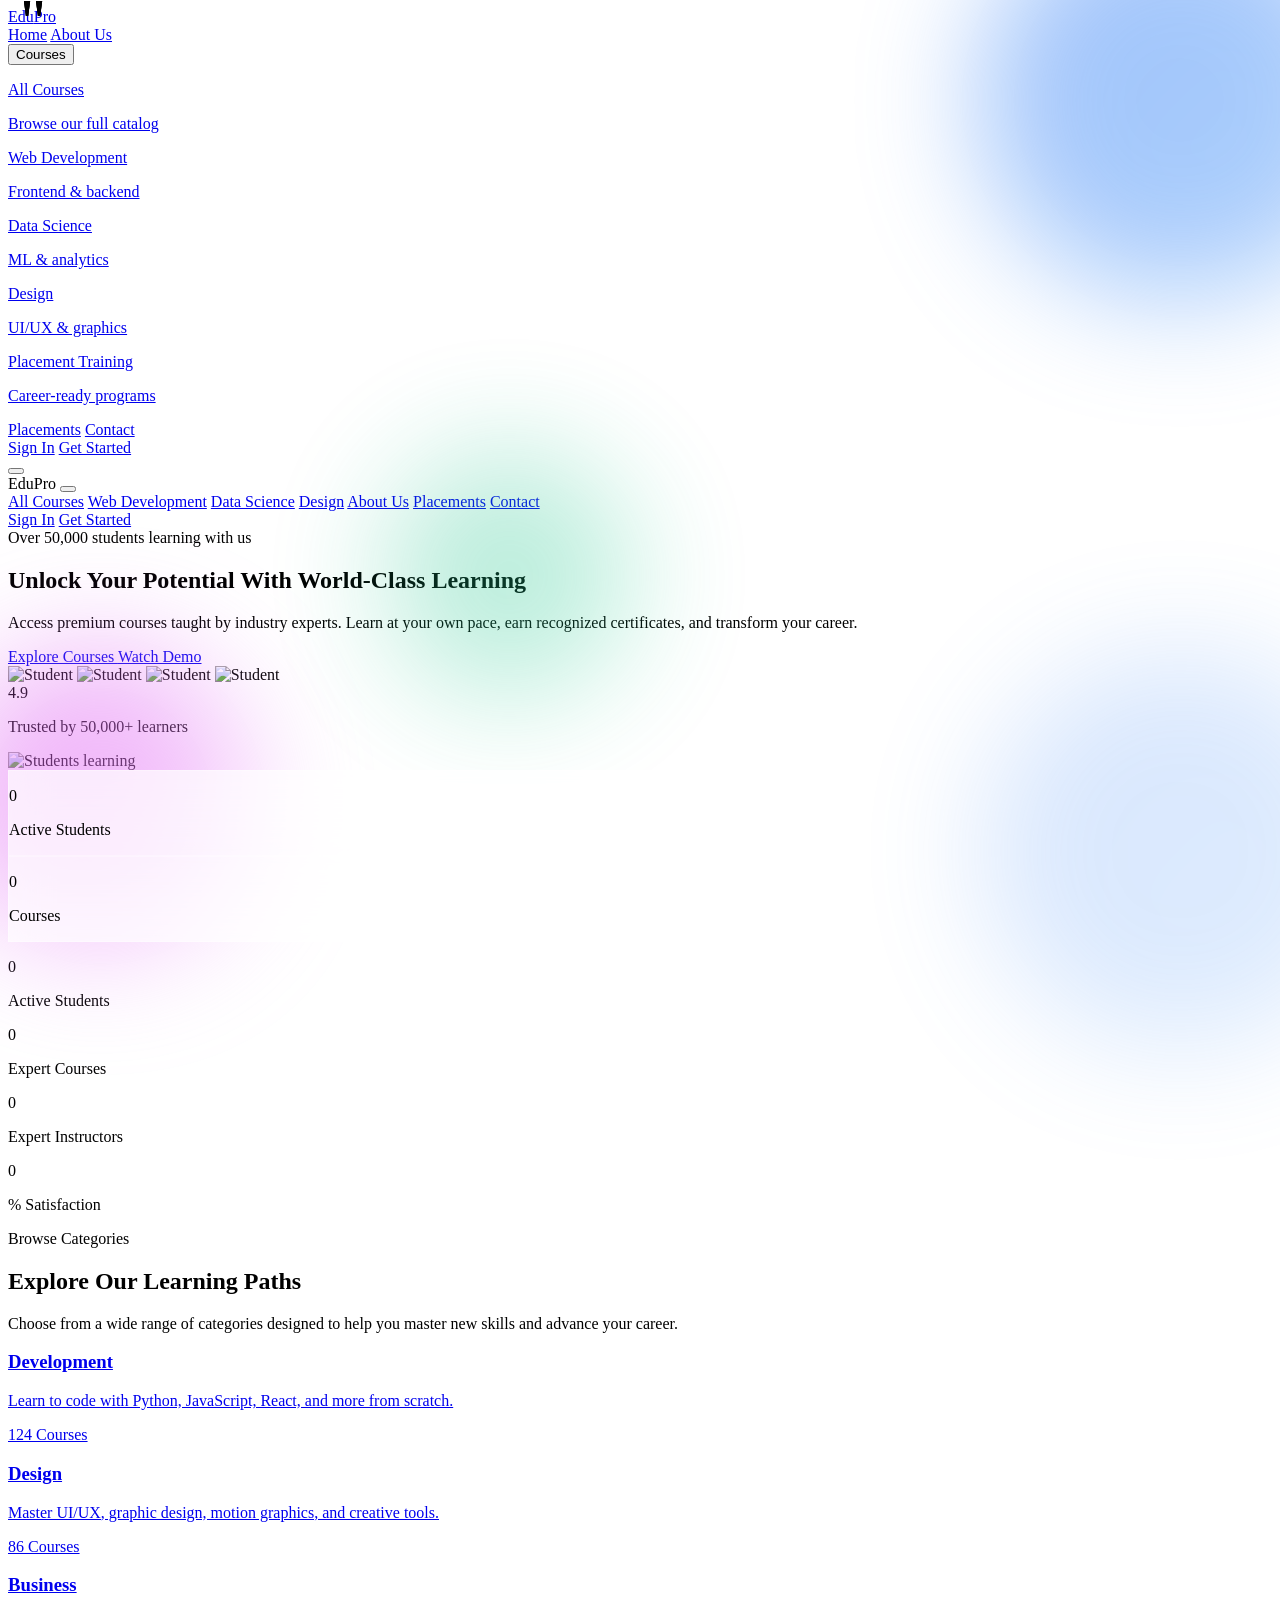
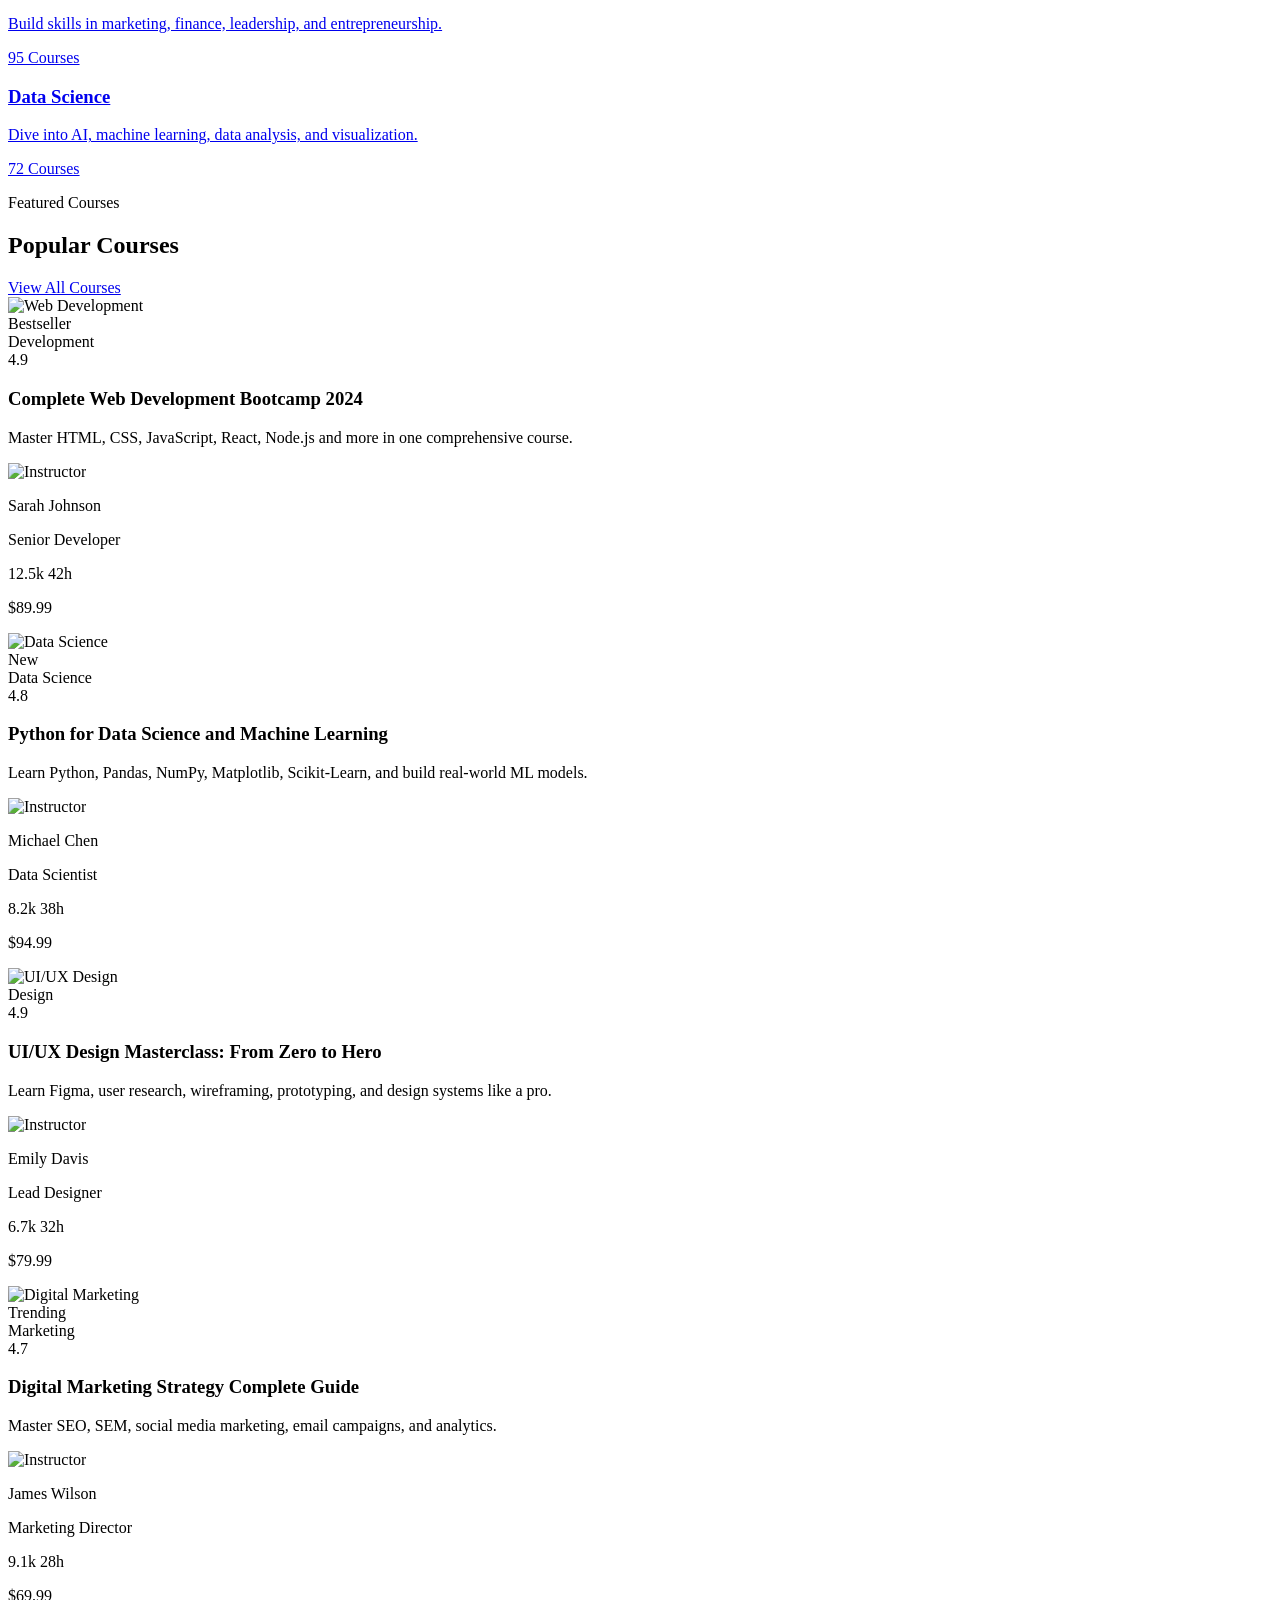
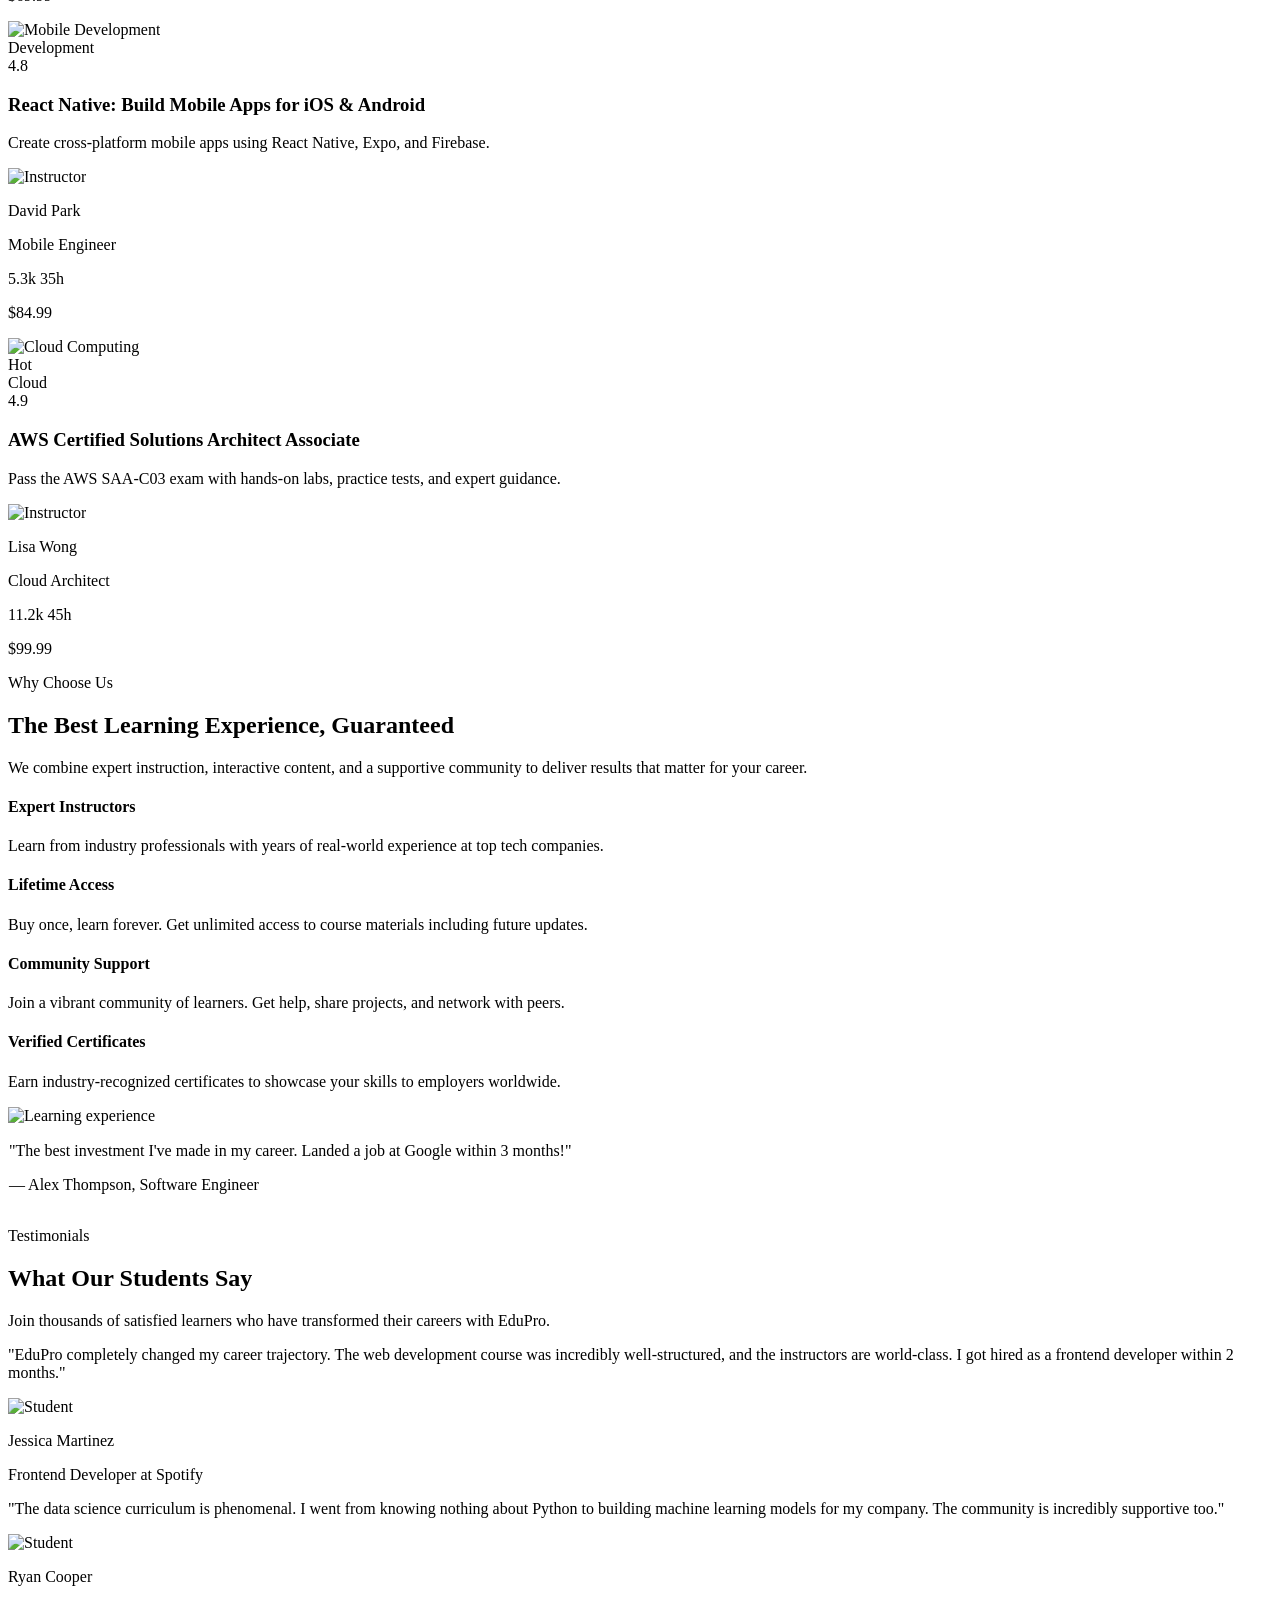
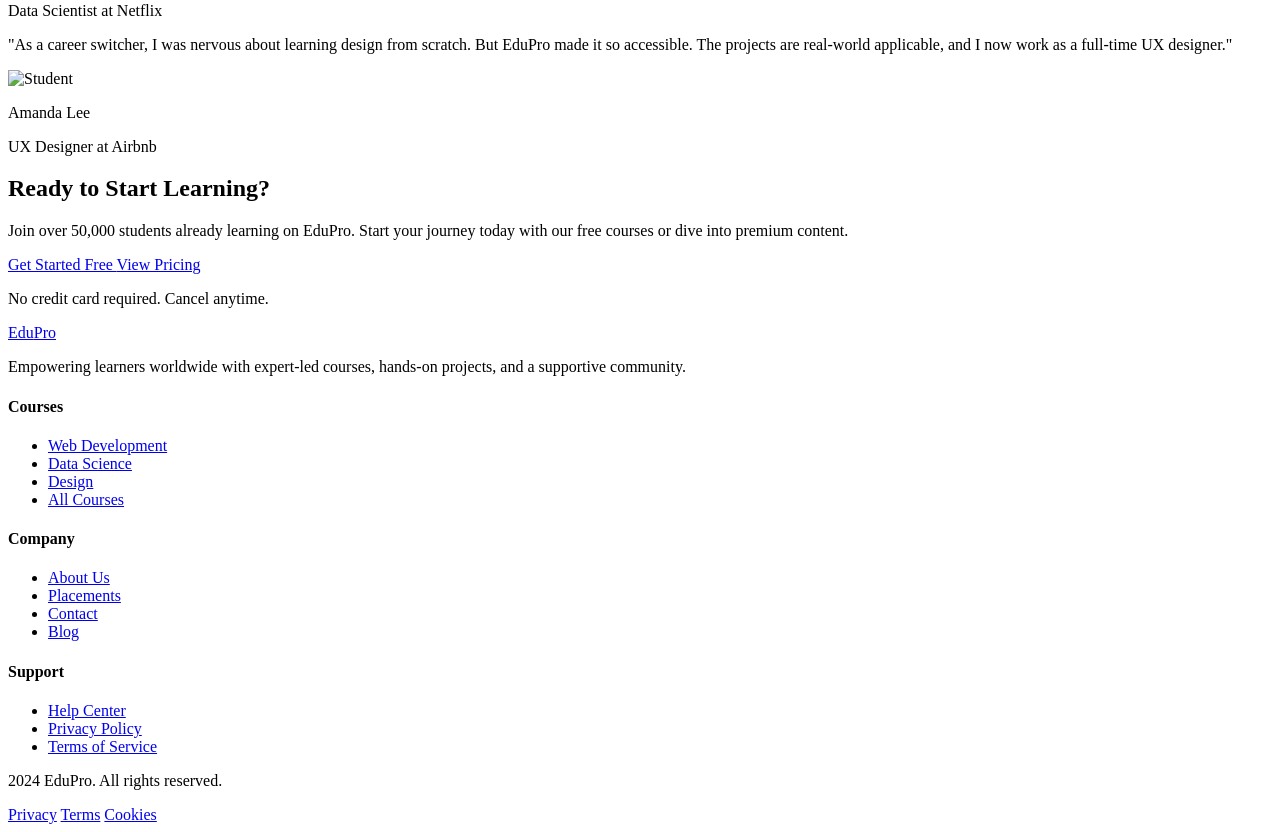
==== index.html @ f212b4d2 "Update index.html" ====
<!DOCTYPE html>
<html lang="en" class="scroll-smooth">
<head>
  <meta charset="UTF-8">
  <meta name="viewport" content="width=device-width, initial-scale=1.0">
  <title>EduPro — World-Class Online Learning</title>
  <script src="https://cdn.tailwindcss.com"></script>
  <script src="https://unpkg.com/lucide@latest"></script>
  <link rel="preconnect" href="https://fonts.googleapis.com">
  <link rel="preconnect" href="https://fonts.gstatic.com" crossorigin>
  <link href="https://fonts.googleapis.com/css2?family=Inter:wght@300;400;500;600;700;800;900&family=Playfair+Display:wght@600;700;800&display=swap" rel="stylesheet">
  <link rel="stylesheet" href="style.css">
  <script>
    tailwind.config = {
      theme: {
        extend: {
          fontFamily: {
            sans: ['Inter', 'sans-serif'],
            display: ['Playfair Display', 'serif'],
          },
          colors: {
            primary: {
              50: '#eff6ff', 100: '#dbeafe', 200: '#bfdbfe', 300: '#93c5fd',
              400: '#60a5fa', 500: '#3b82f6', 600: '#2563eb', 700: '#1d4ed8',
              800: '#1e40af', 900: '#1e3a8a',
            },
            accent: {
              50: '#fdf4ff', 100: '#fae8ff', 200: '#f5d0fe', 300: '#f0abfc',
              400: '#e879f9', 500: '#d946ef', 600: '#c026d3', 700: '#a21caf',
              800: '#86198f', 900: '#701a75',
            }
          }
        }
      }
    }
  </script>
</head>
<body class="bg-slate-50 text-slate-800 antialiased overflow-x-hidden">

  <!-- Navbar -->
  <nav id="navbar" class="fixed top-0 left-0 right-0 z-50 transition-all duration-300 bg-white/90 backdrop-blur-xl">
    <div class="max-w-7xl mx-auto px-6 lg:px-8">
      <div class="flex items-center justify-between h-20">
        <a href="index.html" class="flex items-center gap-2">
          <div class="w-10 h-10 rounded-xl bg-gradient-to-br from-primary-500 to-accent-500 flex items-center justify-center">
            <i data-lucide="graduation-cap" class="w-6 h-6 text-white"></i>
          </div>
          <span class="text-xl font-bold tracking-tight">Edu<span class="gradient-text">Pro</span></span>
        </a>
        <div class="hidden md:flex items-center gap-8">
          <a href="index.html" class="text-sm font-medium text-slate-600 hover:text-primary-600 transition">Home</a>
          <a href="about.html" class="text-sm font-medium text-slate-600 hover:text-primary-600 transition">About Us</a>
          <div class="relative group">
            <button class="flex items-center gap-1 text-sm font-medium text-slate-600 hover:text-primary-600 transition py-2">
              Courses <i data-lucide="chevron-down" class="w-4 h-4 transition-transform group-hover:rotate-180"></i>
            </button>
            <div class="absolute top-full left-0 mt-2 w-64 bg-white rounded-xl shadow-xl border border-slate-100 opacity-0 invisible group-hover:opacity-100 group-hover:visible transition-all duration-200 transform group-hover:translate-y-0 translate-y-2 overflow-hidden">
              <a href="courses.html" class="flex items-center gap-3 px-4 py-3 hover:bg-slate-50 transition">
                <div class="w-8 h-8 rounded-lg bg-primary-50 flex items-center justify-center"><i data-lucide="globe" class="w-4 h-4 text-primary-600"></i></div>
                <div><p class="text-sm font-medium text-slate-800">All Courses</p><p class="text-xs text-slate-500">Browse our full catalog</p></div>
              </a>
              <a href="web-development.html" class="flex items-center gap-3 px-4 py-3 hover:bg-slate-50 transition">
                <div class="w-8 h-8 rounded-lg bg-primary-50 flex items-center justify-center"><i data-lucide="code-2" class="w-4 h-4 text-primary-600"></i></div>
                <div><p class="text-sm font-medium text-slate-800">Web Development</p><p class="text-xs text-slate-500">Frontend & backend</p></div>
              </a>
              <a href="data-science.html" class="flex items-center gap-3 px-4 py-3 hover:bg-slate-50 transition">
                <div class="w-8 h-8 rounded-lg bg-accent-50 flex items-center justify-center"><i data-lucide="brain" class="w-4 h-4 text-accent-600"></i></div>
                <div><p class="text-sm font-medium text-slate-800">Data Science</p><p class="text-xs text-slate-500">ML & analytics</p></div>
              </a>
              <a href="design.html" class="flex items-center gap-3 px-4 py-3 hover:bg-slate-50 transition">
                <div class="w-8 h-8 rounded-lg bg-emerald-50 flex items-center justify-center"><i data-lucide="pen-tool" class="w-4 h-4 text-emerald-600"></i></div>
                <div><p class="text-sm font-medium text-slate-800">Design</p><p class="text-xs text-slate-500">UI/UX & graphics</p></div>
              </a>
              <a href="placement.html" class="flex items-center gap-3 px-4 py-3 hover:bg-slate-50 transition">
                <div class="w-8 h-8 rounded-lg bg-amber-50 flex items-center justify-center"><i data-lucide="briefcase" class="w-4 h-4 text-amber-600"></i></div>
                <div><p class="text-sm font-medium text-slate-800">Placement Training</p><p class="text-xs text-slate-500">Career-ready programs</p></div>
              </a>
            </div>
          </div>
          <a href="placement.html" class="text-sm font-medium text-slate-600 hover:text-primary-600 transition">Placements</a>
          <a href="contact.html" class="text-sm font-medium text-slate-600 hover:text-primary-600 transition">Contact</a>
        </div>
        <div class="hidden md:flex items-center gap-4">
          <a href="#" class="text-sm font-medium text-slate-600 hover:text-primary-600 transition">Sign In</a>
          <a href="#" class="btn-shine px-5 py-2.5 rounded-full bg-gradient-to-r from-primary-600 to-accent-600 text-white text-sm font-semibold shadow-lg shadow-primary-500/25 hover:shadow-primary-500/40 transition">Get Started</a>
        </div>
        <button id="mobileMenuBtn" class="md:hidden p-2 rounded-lg hover:bg-slate-100 transition"><i data-lucide="menu" class="w-6 h-6 text-slate-700"></i></button>
      </div>
    </div>
  </nav>

  <!-- Mobile Menu -->
  <div id="mobileMenu" class="mobile-menu fixed inset-0 z-50 bg-white">
    <div class="flex flex-col h-full p-6">
      <div class="flex justify-between items-center mb-8">
        <span class="text-xl font-bold">Edu<span class="gradient-text">Pro</span></span>
        <button id="closeMobileMenu" class="p-2 rounded-lg hover:bg-slate-100"><i data-lucide="x" class="w-6 h-6"></i></button>
      </div>
      <div class="flex flex-col gap-4">
        <a href="courses.html" class="text-lg font-medium text-slate-700 py-3 border-b border-slate-100 mobile-link">All Courses</a>
        <a href="web-development.html" class="text-lg font-medium text-slate-700 py-3 border-b border-slate-100 mobile-link">Web Development</a>
        <a href="data-science.html" class="text-lg font-medium text-slate-700 py-3 border-b border-slate-100 mobile-link">Data Science</a>
        <a href="design.html" class="text-lg font-medium text-slate-700 py-3 border-b border-slate-100 mobile-link">Design</a>
        <a href="about.html" class="text-lg font-medium text-slate-700 py-3 border-b border-slate-100 mobile-link">About Us</a>
        <a href="placement.html" class="text-lg font-medium text-slate-700 py-3 border-b border-slate-100 mobile-link">Placements</a>
        <a href="contact.html" class="text-lg font-medium text-slate-700 py-3 border-b border-slate-100 mobile-link">Contact</a>
      </div>
      <div class="mt-auto flex flex-col gap-3">
        <a href="#" class="text-center py-3 rounded-full border border-slate-200 font-medium">Sign In</a>
        <a href="#" class="text-center py-3 rounded-full bg-gradient-to-r from-primary-600 to-accent-600 text-white font-semibold">Get Started</a>
      </div>
    </div>
  </div>

  <style>
  .blob {
    position: absolute;
    border-radius: 50%;
    filter: blur(60px);
    opacity: 0.5;
    animation: float 6s ease-in-out infinite;
  }
  .blob-1 {
    width: 400px; height: 400px;
    background: linear-gradient(135deg, #3b82f6, #60a5fa);
    top: -100px; right: -100px;
    animation-delay: 0s;
  }
  .blob-2 {
    width: 300px; height: 300px;
    background: linear-gradient(135deg, #d946ef, #f0abfc);
    bottom: -50px; left: -50px;
    animation-delay: 2s;
  }
  .blob-3 {
    width: 250px; height: 250px;
    background: linear-gradient(135deg, #10b981, #34d399);
    top: 50%; left: 30%;
    animation-delay: 4s;
    opacity: 0.3;
  }
  .glass {
    background: rgba(255,255,255,0.7);
    backdrop-filter: blur(20px);
    -webkit-backdrop-filter: blur(20px);
    border: 1px solid rgba(255,255,255,0.3);
  }
  .quote-icon {
    font-size: 4rem;
    line-height: 1;
    position: absolute;
    top: -10px;
    left: 20px;
  }
  .line-clamp-2 {
    display: -webkit-box;
    -webkit-box-orient: vertical;
    overflow: hidden;
  }
  .heart-btn {
    transition: transform 0.2s ease;
  }
  .heart-btn:hover {
    transform: scale(1.1);
  }
  .heart-btn.active i {
    color: #ef4444;
    fill: #ef4444;
  }
  @keyframes float {
    0%, 100% { transform: translateY(0px); }
    50% { transform: translateY(-20px); }
  }
</style>

  <!-- Hero Section -->
  <section class="relative min-h-screen flex items-center pt-20 overflow-hidden">
    <div class="blob blob-1"></div>
    <div class="blob blob-2"></div>
    <div class="blob blob-3"></div>

    <div class="max-w-7xl mx-auto px-6 lg:px-8 relative z-10">
      <div class="grid lg:grid-cols-2 gap-12 lg:gap-16 items-center">
        <div class="reveal">
          <div class="inline-flex items-center gap-2 px-4 py-2 rounded-full bg-primary-50 text-primary-700 text-sm font-medium mb-6 border border-primary-100">
            <span class="w-2 h-2 rounded-full bg-primary-500 animate-pulse"></span>
            Over 50,000 students learning with us
          </div>
          <h1 class="font-display text-5xl lg:text-7xl font-bold text-slate-900 leading-tight mb-6">
            Unlock Your <span class="gradient-text">Potential</span> With World-Class Learning
          </h1>
          <p class="text-lg text-slate-600 mb-8 leading-relaxed max-w-xl">
            Access premium courses taught by industry experts. Learn at your own pace, earn recognized certificates, and transform your career.
          </p>
          <div class="flex flex-wrap gap-4 mb-10">
            <a href="courses.html" class="btn-shine px-8 py-4 rounded-full bg-gradient-to-r from-primary-600 to-accent-600 text-white font-semibold shadow-xl shadow-primary-500/25 hover:shadow-primary-500/40 transition inline-flex items-center gap-2">
              Explore Courses <i data-lucide="arrow-right" class="w-5 h-5"></i>
            </a>
            <a href="#" class="px-8 py-4 rounded-full border border-slate-200 text-slate-700 font-semibold hover:bg-slate-50 transition inline-flex items-center gap-2">
              <i data-lucide="play-circle" class="w-5 h-5 text-primary-600"></i> Watch Demo
            </a>
          </div>
          <div class="flex items-center gap-4">
            <div class="flex -space-x-3">
              <img src="https://images.unsplash.com/photo-1494790108377-be9c29b29330?w=100&h=100&fit=crop&crop=face" class="w-10 h-10 rounded-full border-2 border-white object-cover" alt="Student">
              <img src="https://images.unsplash.com/photo-1507003211169-0a1dd7228f2d?w=100&h=100&fit=crop&crop=face" class="w-10 h-10 rounded-full border-2 border-white object-cover" alt="Student">
              <img src="https://images.unsplash.com/photo-1438761681033-6461ffad8d80?w=100&h=100&fit=crop&crop=face" class="w-10 h-10 rounded-full border-2 border-white object-cover" alt="Student">
              <img src="https://images.unsplash.com/photo-1472099645785-5658abf4ff4e?w=100&h=100&fit=crop&crop=face" class="w-10 h-10 rounded-full border-2 border-white object-cover" alt="Student">
            </div>
            <div>
              <div class="flex items-center gap-1 mb-0.5">
                <i data-lucide="star" class="w-4 h-4 text-amber-400 fill-amber-400"></i>
                <i data-lucide="star" class="w-4 h-4 text-amber-400 fill-amber-400"></i>
                <i data-lucide="star" class="w-4 h-4 text-amber-400 fill-amber-400"></i>
                <i data-lucide="star" class="w-4 h-4 text-amber-400 fill-amber-400"></i>
                <i data-lucide="star" class="w-4 h-4 text-amber-400 fill-amber-400"></i>
                <span class="text-sm font-semibold text-slate-800 ml-1">4.9</span>
              </div>
              <p class="text-sm text-slate-500">Trusted by 50,000+ learners</p>
            </div>
          </div>
        </div>
        <div class="relative reveal" style="transition-delay: 0.2s;">
          <div class="relative">
            <div class="absolute inset-0 bg-gradient-to-br from-primary-500/20 to-accent-500/20 rounded-3xl transform rotate-3"></div>
            <img src="https://images.unsplash.com/photo-1522202176988-66273c2fd55f?w=800&h=600&fit=crop" alt="Students learning" class="relative rounded-3xl shadow-2xl w-full object-cover aspect-[4/3]">
            <!-- Floating stat cards -->
            <div class="absolute -bottom-6 -left-6 glass rounded-2xl p-4 shadow-lg animate-bounce" style="animation-duration: 3s;">
              <div class="flex items-center gap-3">
                <div class="w-12 h-12 rounded-xl bg-primary-100 flex items-center justify-center">
                  <i data-lucide="users" class="w-6 h-6 text-primary-600"></i>
                </div>
                <div>
                  <p class="text-2xl font-bold text-slate-900 counter-value" data-target="50000">0</p>
                  <p class="text-xs text-slate-500">Active Students</p>
                </div>
              </div>
            </div>
            <div class="absolute -top-6 -right-6 glass rounded-2xl p-4 shadow-lg animate-bounce" style="animation-duration: 4s;">
              <div class="flex items-center gap-3">
                <div class="w-12 h-12 rounded-xl bg-accent-100 flex items-center justify-center">
                  <i data-lucide="book-open" class="w-6 h-6 text-accent-600"></i>
                </div>
                <div>
                  <p class="text-2xl font-bold text-slate-900 counter-value" data-target="1200">0</p>
                  <p class="text-xs text-slate-500">Courses</p>
                </div>
              </div>
            </div>
          </div>
        </div>
      </div>
    </div>
  </section>

  <!-- Stats Bar -->
  <section class="py-12 bg-white border-y border-slate-100">
    <div class="max-w-7xl mx-auto px-6 lg:px-8">
      <div class="grid grid-cols-2 md:grid-cols-4 gap-8">
        <div class="text-center reveal">
          <p class="text-4xl font-bold gradient-text counter-value" data-target="50000">0</p>
          <p class="text-sm text-slate-500 mt-1">Active Students</p>
        </div>
        <div class="text-center reveal" style="transition-delay: 0.1s;">
          <p class="text-4xl font-bold gradient-text counter-value" data-target="1200">0</p>
          <p class="text-sm text-slate-500 mt-1">Expert Courses</p>
        </div>
        <div class="text-center reveal" style="transition-delay: 0.2s;">
          <p class="text-4xl font-bold gradient-text counter-value" data-target="350">0</p>
          <p class="text-sm text-slate-500 mt-1">Expert Instructors</p>
        </div>
        <div class="text-center reveal" style="transition-delay: 0.3s;">
          <p class="text-4xl font-bold gradient-text counter-value" data-target="98">0</p>
          <p class="text-sm text-slate-500 mt-1">% Satisfaction</p>
        </div>
      </div>
    </div>
  </section>

  <!-- Categories -->
  <section id="categories" class="py-24 bg-slate-50">
    <div class="max-w-7xl mx-auto px-6 lg:px-8">
      <div class="text-center max-w-2xl mx-auto mb-16 reveal">
        <p class="text-primary-600 font-semibold text-sm uppercase tracking-wider mb-3">Browse Categories</p>
        <h2 class="font-display text-4xl lg:text-5xl font-bold text-slate-900 mb-4">Explore Our Learning Paths</h2>
        <p class="text-slate-600 text-lg">Choose from a wide range of categories designed to help you master new skills and advance your career.</p>
      </div>
      <div class="grid md:grid-cols-2 lg:grid-cols-4 gap-6">
        <a href="web-development.html" class="group bg-white rounded-2xl p-8 hover-lift cursor-pointer border border-slate-100 reveal block">
          <div class="w-14 h-14 rounded-2xl bg-primary-50 flex items-center justify-center mb-5 group-hover:bg-primary-600 transition-colors">
            <i data-lucide="code-2" class="w-7 h-7 text-primary-600 group-hover:text-white transition-colors"></i>
          </div>
          <h3 class="text-xl font-bold text-slate-900 mb-2">Development</h3>
          <p class="text-slate-500 text-sm mb-4">Learn to code with Python, JavaScript, React, and more from scratch.</p>
          <div class="flex items-center text-primary-600 text-sm font-medium">
            <span>124 Courses</span> <i data-lucide="arrow-right" class="w-4 h-4 ml-2 transform group-hover:translate-x-1 transition"></i>
          </div>
        </a>
        <a href="design.html" class="group bg-white rounded-2xl p-8 hover-lift cursor-pointer border border-slate-100 reveal block" style="transition-delay: 0.1s;">
          <div class="w-14 h-14 rounded-2xl bg-accent-50 flex items-center justify-center mb-5 group-hover:bg-accent-600 transition-colors">
            <i data-lucide="palette" class="w-7 h-7 text-accent-600 group-hover:text-white transition-colors"></i>
          </div>
          <h3 class="text-xl font-bold text-slate-900 mb-2">Design</h3>
          <p class="text-slate-500 text-sm mb-4">Master UI/UX, graphic design, motion graphics, and creative tools.</p>
          <div class="flex items-center text-accent-600 text-sm font-medium">
            <span>86 Courses</span> <i data-lucide="arrow-right" class="w-4 h-4 ml-2 transform group-hover:translate-x-1 transition"></i>
          </div>
        </a>
        <a href="courses.html" class="group bg-white rounded-2xl p-8 hover-lift cursor-pointer border border-slate-100 reveal block" style="transition-delay: 0.2s;">
          <div class="w-14 h-14 rounded-2xl bg-emerald-50 flex items-center justify-center mb-5 group-hover:bg-emerald-600 transition-colors">
            <i data-lucide="bar-chart-3" class="w-7 h-7 text-emerald-600 group-hover:text-white transition-colors"></i>
          </div>
          <h3 class="text-xl font-bold text-slate-900 mb-2">Business</h3>
          <p class="text-slate-500 text-sm mb-4">Build skills in marketing, finance, leadership, and entrepreneurship.</p>
          <div class="flex items-center text-emerald-600 text-sm font-medium">
            <span>95 Courses</span> <i data-lucide="arrow-right" class="w-4 h-4 ml-2 transform group-hover:translate-x-1 transition"></i>
          </div>
        </a>
        <a href="data-science.html" class="group bg-white rounded-2xl p-8 hover-lift cursor-pointer border border-slate-100 reveal block" style="transition-delay: 0.3s;">
          <div class="w-14 h-14 rounded-2xl bg-amber-50 flex items-center justify-center mb-5 group-hover:bg-amber-600 transition-colors">
            <i data-lucide="cpu" class="w-7 h-7 text-amber-600 group-hover:text-white transition-colors"></i>
          </div>
          <h3 class="text-xl font-bold text-slate-900 mb-2">Data Science</h3>
          <p class="text-slate-500 text-sm mb-4">Dive into AI, machine learning, data analysis, and visualization.</p>
          <div class="flex items-center text-amber-600 text-sm font-medium">
            <span>72 Courses</span> <i data-lucide="arrow-right" class="w-4 h-4 ml-2 transform group-hover:translate-x-1 transition"></i>
          </div>
        </a>
      </div>
    </div>
  </section>

  <!-- Popular Courses -->
  <section id="courses" class="py-24 bg-white">
    <div class="max-w-7xl mx-auto px-6 lg:px-8">
      <div class="flex flex-col md:flex-row md:items-end md:justify-between mb-16 gap-6">
        <div class="reveal">
          <p class="text-primary-600 font-semibold text-sm uppercase tracking-wider mb-3">Featured Courses</p>
          <h2 class="font-display text-4xl lg:text-5xl font-bold text-slate-900">Popular Courses</h2>
        </div>
        <a href="courses.html" class="reveal inline-flex items-center gap-2 text-primary-600 font-semibold hover:text-primary-700 transition" style="transition-delay: 0.1s;">
          View All Courses <i data-lucide="arrow-right" class="w-5 h-5"></i>
        </a>
      </div>
      <div class="grid md:grid-cols-2 lg:grid-cols-3 gap-8">
        <!-- Course Card 1 -->
        <div class="course-card bg-white rounded-2xl overflow-hidden border border-slate-100 hover-lift reveal">
          <div class="relative overflow-hidden aspect-video">
            <img src="https://images.unsplash.com/photo-1516321318423-f06f85e504b3?w=600&h=340&fit=crop" alt="Web Development" class="course-img w-full h-full object-cover">
            <div class="absolute top-4 left-4 px-3 py-1 rounded-full bg-primary-600 text-white text-xs font-semibold">Bestseller</div>
            <div class="absolute top-4 right-4 w-10 h-10 rounded-full bg-white/90 backdrop-blur flex items-center justify-center cursor-pointer hover:bg-white transition heart-btn">
              <i data-lucide="heart" class="w-5 h-5 text-slate-400 hover:text-red-500 transition"></i>
            </div>
          </div>
          <div class="p-6">
            <div class="flex items-center gap-2 mb-3">
              <span class="px-2 py-1 rounded-md bg-primary-50 text-primary-700 text-xs font-medium">Development</span>
              <div class="flex items-center gap-1 text-amber-500 text-xs font-medium">
                <i data-lucide="star" class="w-3.5 h-3.5 fill-amber-500"></i> 4.9
              </div>
            </div>
            <h3 class="text-lg font-bold text-slate-900 mb-2 line-clamp-2">Complete Web Development Bootcamp 2024</h3>
            <p class="text-slate-500 text-sm mb-4 line-clamp-2">Master HTML, CSS, JavaScript, React, Node.js and more in one comprehensive course.</p>
            <div class="flex items-center gap-3 mb-4">
              <img src="https://images.unsplash.com/photo-1568602471122-7832951cc4c5?w=100&h=100&fit=crop&crop=face" class="w-8 h-8 rounded-full object-cover" alt="Instructor">
              <div>
                <p class="text-sm font-medium text-slate-900">Sarah Johnson</p>
                <p class="text-xs text-slate-500">Senior Developer</p>
              </div>
            </div>
            <div class="flex items-center justify-between pt-4 border-t border-slate-100">
              <div class="flex items-center gap-4 text-sm text-slate-500">
                <span class="flex items-center gap-1"><i data-lucide="users" class="w-4 h-4"></i> 12.5k</span>
                <span class="flex items-center gap-1"><i data-lucide="clock" class="w-4 h-4"></i> 42h</span>
              </div>
              <p class="text-xl font-bold gradient-text">$89.99</p>
            </div>
          </div>
        </div>

        <!-- Course Card 2 -->
        <div class="course-card bg-white rounded-2xl overflow-hidden border border-slate-100 hover-lift reveal" style="transition-delay: 0.1s;">
          <div class="relative overflow-hidden aspect-video">
            <img src="https://images.unsplash.com/photo-1551288049-bebda4e38f71?w=600&h=340&fit=crop" alt="Data Science" class="course-img w-full h-full object-cover">
            <div class="absolute top-4 left-4 px-3 py-1 rounded-full bg-accent-600 text-white text-xs font-semibold">New</div>
            <div class="absolute top-4 right-4 w-10 h-10 rounded-full bg-white/90 backdrop-blur flex items-center justify-center cursor-pointer hover:bg-white transition heart-btn">
              <i data-lucide="heart" class="w-5 h-5 text-slate-400 hover:text-red-500 transition"></i>
            </div>
          </div>
          <div class="p-6">
            <div class="flex items-center gap-2 mb-3">
              <span class="px-2 py-1 rounded-md bg-accent-50 text-accent-700 text-xs font-medium">Data Science</span>
              <div class="flex items-center gap-1 text-amber-500 text-xs font-medium">
                <i data-lucide="star" class="w-3.5 h-3.5 fill-amber-500"></i> 4.8
              </div>
            </div>
            <h3 class="text-lg font-bold text-slate-900 mb-2 line-clamp-2">Python for Data Science and Machine Learning</h3>
            <p class="text-slate-500 text-sm mb-4 line-clamp-2">Learn Python, Pandas, NumPy, Matplotlib, Scikit-Learn, and build real-world ML models.</p>
            <div class="flex items-center gap-3 mb-4">
              <img src="https://images.unsplash.com/photo-1500648767791-00dcc994a43e?w=100&h=100&fit=crop&crop=face" class="w-8 h-8 rounded-full object-cover" alt="Instructor">
              <div>
                <p class="text-sm font-medium text-slate-900">Michael Chen</p>
                <p class="text-xs text-slate-500">Data Scientist</p>
              </div>
            </div>
            <div class="flex items-center justify-between pt-4 border-t border-slate-100">
              <div class="flex items-center gap-4 text-sm text-slate-500">
                <span class="flex items-center gap-1"><i data-lucide="users" class="w-4 h-4"></i> 8.2k</span>
                <span class="flex items-center gap-1"><i data-lucide="clock" class="w-4 h-4"></i> 38h</span>
              </div>
              <p class="text-xl font-bold gradient-text">$94.99</p>
            </div>
          </div>
        </div>

        <!-- Course Card 3 -->
        <div class="course-card bg-white rounded-2xl overflow-hidden border border-slate-100 hover-lift reveal" style="transition-delay: 0.2s;">
          <div class="relative overflow-hidden aspect-video">
            <img src="https://images.unsplash.com/photo-1561070791-2526d30994b5?w=600&h=340&fit=crop" alt="UI/UX Design" class="course-img w-full h-full object-cover">
            <div class="absolute top-4 right-4 w-10 h-10 rounded-full bg-white/90 backdrop-blur flex items-center justify-center cursor-pointer hover:bg-white transition heart-btn">
              <i data-lucide="heart" class="w-5 h-5 text-slate-400 hover:text-red-500 transition"></i>
            </div>
          </div>
          <div class="p-6">
            <div class="flex items-center gap-2 mb-3">
              <span class="px-2 py-1 rounded-md bg-emerald-50 text-emerald-700 text-xs font-medium">Design</span>
              <div class="flex items-center gap-1 text-amber-500 text-xs font-medium">
                <i data-lucide="star" class="w-3.5 h-3.5 fill-amber-500"></i> 4.9
              </div>
            </div>
            <h3 class="text-lg font-bold text-slate-900 mb-2 line-clamp-2">UI/UX Design Masterclass: From Zero to Hero</h3>
            <p class="text-slate-500 text-sm mb-4 line-clamp-2">Learn Figma, user research, wireframing, prototyping, and design systems like a pro.</p>
            <div class="flex items-center gap-3 mb-4">
              <img src="https://images.unsplash.com/photo-1580489944761-15a19d654956?w=100&h=100&fit=crop&crop=face" class="w-8 h-8 rounded-full object-cover" alt="Instructor">
              <div>
                <p class="text-sm font-medium text-slate-900">Emily Davis</p>
                <p class="text-xs text-slate-500">Lead Designer</p>
              </div>
            </div>
            <div class="flex items-center justify-between pt-4 border-t border-slate-100">
              <div class="flex items-center gap-4 text-sm text-slate-500">
                <span class="flex items-center gap-1"><i data-lucide="users" class="w-4 h-4"></i> 6.7k</span>
                <span class="flex items-center gap-1"><i data-lucide="clock" class="w-4 h-4"></i> 32h</span>
              </div>
              <p class="text-xl font-bold gradient-text">$79.99</p>
            </div>
          </div>
        </div>

        <!-- Course Card 4 -->
        <div class="course-card bg-white rounded-2xl overflow-hidden border border-slate-100 hover-lift reveal" style="transition-delay: 0.3s;">
          <div class="relative overflow-hidden aspect-video">
            <img src="https://images.unsplash.com/photo-1460925895917-afdab827c52f?w=600&h=340&fit=crop" alt="Digital Marketing" class="course-img w-full h-full object-cover">
            <div class="absolute top-4 left-4 px-3 py-1 rounded-full bg-emerald-500 text-white text-xs font-semibold">Trending</div>
            <div class="absolute top-4 right-4 w-10 h-10 rounded-full bg-white/90 backdrop-blur flex items-center justify-center cursor-pointer hover:bg-white transition heart-btn">
              <i data-lucide="heart" class="w-5 h-5 text-slate-400 hover:text-red-500 transition"></i>
            </div>
          </div>
          <div class="p-6">
            <div class="flex items-center gap-2 mb-3">
              <span class="px-2 py-1 rounded-md bg-amber-50 text-amber-700 text-xs font-medium">Marketing</span>
              <div class="flex items-center gap-1 text-amber-500 text-xs font-medium">
                <i data-lucide="star" class="w-3.5 h-3.5 fill-amber-500"></i> 4.7
              </div>
            </div>
            <h3 class="text-lg font-bold text-slate-900 mb-2 line-clamp-2">Digital Marketing Strategy Complete Guide</h3>
            <p class="text-slate-500 text-sm mb-4 line-clamp-2">Master SEO, SEM, social media marketing, email campaigns, and analytics.</p>
            <div class="flex items-center gap-3 mb-4">
              <img src="https://images.unsplash.com/photo-1519085360753-af0119f7cbe7?w=100&h=100&fit=crop&crop=face" class="w-8 h-8 rounded-full object-cover" alt="Instructor">
              <div>
                <p class="text-sm font-medium text-slate-900">James Wilson</p>
                <p class="text-xs text-slate-500">Marketing Director</p>
              </div>
            </div>
            <div class="flex items-center justify-between pt-4 border-t border-slate-100">
              <div class="flex items-center gap-4 text-sm text-slate-500">
                <span class="flex items-center gap-1"><i data-lucide="users" class="w-4 h-4"></i> 9.1k</span>
                <span class="flex items-center gap-1"><i data-lucide="clock" class="w-4 h-4"></i> 28h</span>
              </div>
              <p class="text-xl font-bold gradient-text">$69.99</p>
            </div>
          </div>
        </div>

        <!-- Course Card 5 -->
        <div class="course-card bg-white rounded-2xl overflow-hidden border border-slate-100 hover-lift reveal" style="transition-delay: 0.4s;">
          <div class="relative overflow-hidden aspect-video">
            <img src="https://images.unsplash.com/photo-1555949963-ff9fe0c870eb?w=600&h=340&fit=crop" alt="Mobile Development" class="course-img w-full h-full object-cover">
            <div class="absolute top-4 right-4 w-10 h-10 rounded-full bg-white/90 backdrop-blur flex items-center justify-center cursor-pointer hover:bg-white transition heart-btn">
              <i data-lucide="heart" class="w-5 h-5 text-slate-400 hover:text-red-500 transition"></i>
            </div>
          </div>
          <div class="p-6">
            <div class="flex items-center gap-2 mb-3">
              <span class="px-2 py-1 rounded-md bg-primary-50 text-primary-700 text-xs font-medium">Development</span>
              <div class="flex items-center gap-1 text-amber-500 text-xs font-medium">
                <i data-lucide="star" class="w-3.5 h-3.5 fill-amber-500"></i> 4.8
              </div>
            </div>
            <h3 class="text-lg font-bold text-slate-900 mb-2 line-clamp-2">React Native: Build Mobile Apps for iOS & Android</h3>
            <p class="text-slate-500 text-sm mb-4 line-clamp-2">Create cross-platform mobile apps using React Native, Expo, and Firebase.</p>
            <div class="flex items-center gap-3 mb-4">
              <img src="https://images.unsplash.com/photo-1506794778202-cad84cf45f1d?w=100&h=100&fit=crop&crop=face" class="w-8 h-8 rounded-full object-cover" alt="Instructor">
              <div>
                <p class="text-sm font-medium text-slate-900">David Park</p>
                <p class="text-xs text-slate-500">Mobile Engineer</p>
              </div>
            </div>
            <div class="flex items-center justify-between pt-4 border-t border-slate-100">
              <div class="flex items-center gap-4 text-sm text-slate-500">
                <span class="flex items-center gap-1"><i data-lucide="users" class="w-4 h-4"></i> 5.3k</span>
                <span class="flex items-center gap-1"><i data-lucide="clock" class="w-4 h-4"></i> 35h</span>
              </div>
              <p class="text-xl font-bold gradient-text">$84.99</p>
            </div>
          </div>
        </div>

        <!-- Course Card 6 -->
        <div class="course-card bg-white rounded-2xl overflow-hidden border border-slate-100 hover-lift reveal" style="transition-delay: 0.5s;">
          <div class="relative overflow-hidden aspect-video">
            <img src="https://images.unsplash.com/photo-1559526324-4b87b5e36e44?w=600&h=340&fit=crop" alt="Cloud Computing" class="course-img w-full h-full object-cover">
            <div class="absolute top-4 left-4 px-3 py-1 rounded-full bg-accent-600 text-white text-xs font-semibold">Hot</div>
            <div class="absolute top-4 right-4 w-10 h-10 rounded-full bg-white/90 backdrop-blur flex items-center justify-center cursor-pointer hover:bg-white transition heart-btn">
              <i data-lucide="heart" class="w-5 h-5 text-slate-400 hover:text-red-500 transition"></i>
            </div>
          </div>
          <div class="p-6">
            <div class="flex items-center gap-2 mb-3">
              <span class="px-2 py-1 rounded-md bg-amber-50 text-amber-700 text-xs font-medium">Cloud</span>
              <div class="flex items-center gap-1 text-amber-500 text-xs font-medium">
                <i data-lucide="star" class="w-3.5 h-3.5 fill-amber-500"></i> 4.9
              </div>
            </div>
            <h3 class="text-lg font-bold text-slate-900 mb-2 line-clamp-2">AWS Certified Solutions Architect Associate</h3>
            <p class="text-slate-500 text-sm mb-4 line-clamp-2">Pass the AWS SAA-C03 exam with hands-on labs, practice tests, and expert guidance.</p>
            <div class="flex items-center gap-3 mb-4">
              <img src="https://images.unsplash.com/photo-1534528741775-53994a69daeb?w=100&h=100&fit=crop&crop=face" class="w-8 h-8 rounded-full object-cover" alt="Instructor">
              <div>
                <p class="text-sm font-medium text-slate-900">Lisa Wong</p>
                <p class="text-xs text-slate-500">Cloud Architect</p>
              </div>
            </div>
            <div class="flex items-center justify-between pt-4 border-t border-slate-100">
              <div class="flex items-center gap-4 text-sm text-slate-500">
                <span class="flex items-center gap-1"><i data-lucide="users" class="w-4 h-4"></i> 11.2k</span>
                <span class="flex items-center gap-1"><i data-lucide="clock" class="w-4 h-4"></i> 45h</span>
              </div>
              <p class="text-xl font-bold gradient-text">$99.99</p>
            </div>
          </div>
        </div>
      </div>
    </div>
  </section>

  <!-- Why Choose Us -->
  <section id="why-us" class="py-24 bg-slate-50 relative overflow-hidden">
    <div class="blob blob-1" style="top: auto; bottom: -150px; right: -100px; opacity: 0.2;"></div>
    <div class="max-w-7xl mx-auto px-6 lg:px-8 relative z-10">
      <div class="grid lg:grid-cols-2 gap-16 items-center">
        <div class="reveal">
          <p class="text-primary-600 font-semibold text-sm uppercase tracking-wider mb-3">Why Choose Us</p>
          <h2 class="font-display text-4xl lg:text-5xl font-bold text-slate-900 mb-6">The Best Learning Experience, <span class="gradient-text">Guaranteed</span></h2>
          <p class="text-slate-600 text-lg mb-10 leading-relaxed">We combine expert instruction, interactive content, and a supportive community to deliver results that matter for your career.</p>
          <div class="space-y-6">
            <div class="flex gap-5">
              <div class="w-12 h-12 rounded-xl bg-primary-100 flex items-center justify-center flex-shrink-0">
                <i data-lucide="award" class="w-6 h-6 text-primary-600"></i>
              </div>
              <div>
                <h4 class="text-lg font-bold text-slate-900 mb-1">Expert Instructors</h4>
                <p class="text-slate-500">Learn from industry professionals with years of real-world experience at top tech companies.</p>
              </div>
            </div>
            <div class="flex gap-5">
              <div class="w-12 h-12 rounded-xl bg-accent-100 flex items-center justify-center flex-shrink-0">
                <i data-lucide="zap" class="w-6 h-6 text-accent-600"></i>
              </div>
              <div>
                <h4 class="text-lg font-bold text-slate-900 mb-1">Lifetime Access</h4>
                <p class="text-slate-500">Buy once, learn forever. Get unlimited access to course materials including future updates.</p>
              </div>
            </div>
            <div class="flex gap-5">
              <div class="w-12 h-12 rounded-xl bg-emerald-100 flex items-center justify-center flex-shrink-0">
                <i data-lucide="message-circle" class="w-6 h-6 text-emerald-600"></i>
              </div>
              <div>
                <h4 class="text-lg font-bold text-slate-900 mb-1">Community Support</h4>
                <p class="text-slate-500">Join a vibrant community of learners. Get help, share projects, and network with peers.</p>
              </div>
            </div>
            <div class="flex gap-5">
              <div class="w-12 h-12 rounded-xl bg-amber-100 flex items-center justify-center flex-shrink-0">
                <i data-lucide="badge-check" class="w-6 h-6 text-amber-600"></i>
              </div>
              <div>
                <h4 class="text-lg font-bold text-slate-900 mb-1">Verified Certificates</h4>
                <p class="text-slate-500">Earn industry-recognized certificates to showcase your skills to employers worldwide.</p>
              </div>
            </div>
          </div>
        </div>
        <div class="relative reveal" style="transition-delay: 0.2s;">
          <div class="absolute inset-0 bg-gradient-to-br from-primary-500/10 to-accent-500/10 rounded-3xl transform -rotate-2"></div>
          <img src="https://images.unsplash.com/photo-1523240795612-9a054b0db644?w=700&h=500&fit=crop" alt="Learning experience" class="relative rounded-3xl shadow-2xl w-full object-cover aspect-[4/3]">
          <div class="absolute -bottom-8 -right-4 glass rounded-2xl p-5 shadow-xl max-w-xs">
            <div class="flex items-center gap-1 mb-2">
              <i data-lucide="star" class="w-4 h-4 text-amber-400 fill-amber-400"></i>
              <i data-lucide="star" class="w-4 h-4 text-amber-400 fill-amber-400"></i>
              <i data-lucide="star" class="w-4 h-4 text-amber-400 fill-amber-400"></i>
              <i data-lucide="star" class="w-4 h-4 text-amber-400 fill-amber-400"></i>
              <i data-lucide="star" class="w-4 h-4 text-amber-400 fill-amber-400"></i>
            </div>
            <p class="text-slate-700 text-sm font-medium">"The best investment I've made in my career. Landed a job at Google within 3 months!"</p>
            <p class="text-slate-500 text-xs mt-2">— Alex Thompson, Software Engineer</p>
          </div>
        </div>
      </div>
    </div>
  </section>

  <!-- Testimonials -->
  <section id="testimonials" class="py-24 bg-white">
    <div class="max-w-7xl mx-auto px-6 lg:px-8">
      <div class="text-center max-w-2xl mx-auto mb-16 reveal">
        <p class="text-primary-600 font-semibold text-sm uppercase tracking-wider mb-3">Testimonials</p>
        <h2 class="font-display text-4xl lg:text-5xl font-bold text-slate-900 mb-4">What Our Students Say</h2>
        <p class="text-slate-600 text-lg">Join thousands of satisfied learners who have transformed their careers with EduPro.</p>
      </div>
      <div class="grid md:grid-cols-3 gap-8">
        <div class="relative bg-slate-50 rounded-2xl p-8 reveal">
          <span class="quote-icon font-display gradient-text">"</span>
          <div class="flex items-center gap-1 mb-4">
            <i data-lucide="star" class="w-4 h-4 text-amber-400 fill-amber-400"></i>
            <i data-lucide="star" class="w-4 h-4 text-amber-400 fill-amber-400"></i>
            <i data-lucide="star" class="w-4 h-4 text-amber-400 fill-amber-400"></i>
            <i data-lucide="star" class="w-4 h-4 text-amber-400 fill-amber-400"></i>
            <i data-lucide="star" class="w-4 h-4 text-amber-400 fill-amber-400"></i>
          </div>
          <p class="text-slate-700 mb-6 leading-relaxed">"EduPro completely changed my career trajectory. The web development course was incredibly well-structured, and the instructors are world-class. I got hired as a frontend developer within 2 months."</p>
          <div class="flex items-center gap-3">
            <img src="https://images.unsplash.com/photo-1494790108377-be9c29b29330?w=100&h=100&fit=crop&crop=face" class="w-12 h-12 rounded-full object-cover" alt="Student">
            <div>
              <p class="font-semibold text-slate-900">Jessica Martinez</p>
              <p class="text-sm text-slate-500">Frontend Developer at Spotify</p>
            </div>
          </div>
        </div>
        <div class="relative bg-slate-50 rounded-2xl p-8 reveal" style="transition-delay: 0.1s;">
          <span class="quote-icon font-display gradient-text">"</span>
          <div class="flex items-center gap-1 mb-4">
            <i data-lucide="star" class="w-4 h-4 text-amber-400 fill-amber-400"></i>
            <i data-lucide="star" class="w-4 h-4 text-amber-400 fill-amber-400"></i>
            <i data-lucide="star" class="w-4 h-4 text-amber-400 fill-amber-400"></i>
            <i data-lucide="star" class="w-4 h-4 text-amber-400 fill-amber-400"></i>
            <i data-lucide="star" class="w-4 h-4 text-amber-400 fill-amber-400"></i>
          </div>
          <p class="text-slate-700 mb-6 leading-relaxed">"The data science curriculum is phenomenal. I went from knowing nothing about Python to building machine learning models for my company. The community is incredibly supportive too."</p>
          <div class="flex items-center gap-3">
            <img src="https://images.unsplash.com/photo-1507003211169-0a1dd7228f2d?w=100&h=100&fit=crop&crop=face" class="w-12 h-12 rounded-full object-cover" alt="Student">
            <div>
              <p class="font-semibold text-slate-900">Ryan Cooper</p>
              <p class="text-sm text-slate-500">Data Scientist at Netflix</p>
            </div>
          </div>
        </div>
        <div class="relative bg-slate-50 rounded-2xl p-8 reveal" style="transition-delay: 0.2s;">
          <span class="quote-icon font-display gradient-text">"</span>
          <div class="flex items-center gap-1 mb-4">
            <i data-lucide="star" class="w-4 h-4 text-amber-400 fill-amber-400"></i>
            <i data-lucide="star" class="w-4 h-4 text-amber-400 fill-amber-400"></i>
            <i data-lucide="star" class="w-4 h-4 text-amber-400 fill-amber-400"></i>
            <i data-lucide="star" class="w-4 h-4 text-amber-400 fill-amber-400"></i>
            <i data-lucide="star" class="w-4 h-4 text-amber-400 fill-amber-400"></i>
          </div>
          <p class="text-slate-700 mb-6 leading-relaxed">"As a career switcher, I was nervous about learning design from scratch. But EduPro made it so accessible. The projects are real-world applicable, and I now work as a full-time UX designer."</p>
          <div class="flex items-center gap-3">
            <img src="https://images.unsplash.com/photo-1438761681033-6461ffad8d80?w=100&h=100&fit=crop&crop=face" class="w-12 h-12 rounded-full object-cover" alt="Student">
            <div>
              <p class="font-semibold text-slate-900">Amanda Lee</p>
              <p class="text-sm text-slate-500">UX Designer at Airbnb</p>
            </div>
          </div>
        </div>
      </div>
    </div>
  </section>

  <!-- CTA Section -->
  <section class="py-24 relative overflow-hidden">
    <div class="absolute inset-0 bg-gradient-to-br from-primary-600 to-accent-600"></div>
    <div class="absolute inset-0 opacity-20" style="background-image: url('data:image/svg+xml,%3Csvg width=\'60\' height=\'60\' viewBox=\'0 0 60 60\' xmlns=\'http://www.w3.org/2000/svg\'%3E%3Cg fill=\'none\' fill-rule=\'evenodd\'%3E%3Cg fill=\'%23ffffff\' fill-opacity=\'0.15\'%3E%3Cpath d=\'M36 34v-4h-2v4h-4v2h4v4h2v-4h4v-2h-4zm0-30V0h-2v4h-4v2h4v4h2V6h4V4h-4zM6 34v-4H4v4H0v2h4v4h2v-4h4v-2H6zM6 4V0H4v4H0v2h4v4h2V6h4V4H6z\'/%3E%3C/g%3E%3C/g%3E%3C/svg%3E');"></div>
    <div class="max-w-4xl mx-auto px-6 lg:px-8 relative z-10 text-center reveal">
      <h2 class="font-display text-4xl lg:text-6xl font-bold text-white mb-6">Ready to Start Learning?</h2>
      <p class="text-primary-100 text-xl mb-10 max-w-2xl mx-auto">Join over 50,000 students already learning on EduPro. Start your journey today with our free courses or dive into premium content.</p>
      <div class="flex flex-wrap justify-center gap-4">
        <a href="courses.html" class="px-8 py-4 rounded-full bg-white text-primary-700 font-bold shadow-xl hover:shadow-2xl transition inline-flex items-center gap-2">
          Get Started Free <i data-lucide="arrow-right" class="w-5 h-5"></i>
        </a>
        <a href="courses.html" class="px-8 py-4 rounded-full border-2 border-white/30 text-white font-semibold hover:bg-white/10 transition">
          View Pricing
        </a>
      </div>
      <p class="text-primary-200 text-sm mt-6">No credit card required. Cancel anytime.</p>
    </div>
  </section>


<!-- Footer -->
  <footer class="bg-slate-900 text-slate-300 py-16">
    <div class="max-w-7xl mx-auto px-6 lg:px-8">
      <div class="grid md:grid-cols-2 lg:grid-cols-5 gap-12 mb-12">
        <div class="lg:col-span-2">
          <a href="index.html" class="flex items-center gap-2 mb-6">
            <div class="w-10 h-10 rounded-xl bg-gradient-to-br from-primary-500 to-accent-500 flex items-center justify-center"><i data-lucide="graduation-cap" class="w-6 h-6 text-white"></i></div>
            <span class="text-xl font-bold text-white tracking-tight">Edu<span class="text-primary-400">Pro</span></span>
          </a>
          <p class="text-slate-400 mb-6 max-w-sm">Empowering learners worldwide with expert-led courses, hands-on projects, and a supportive community.</p>
          <div class="flex gap-3">
            <a href="#" class="w-10 h-10 rounded-lg bg-slate-800 flex items-center justify-center hover:bg-primary-600 transition"><i data-lucide="twitter" class="w-5 h-5"></i></a>
            <a href="#" class="w-10 h-10 rounded-lg bg-slate-800 flex items-center justify-center hover:bg-primary-600 transition"><i data-lucide="linkedin" class="w-5 h-5"></i></a>
            <a href="#" class="w-10 h-10 rounded-lg bg-slate-800 flex items-center justify-center hover:bg-primary-600 transition"><i data-lucide="instagram" class="w-5 h-5"></i></a>
            <a href="#" class="w-10 h-10 rounded-lg bg-slate-800 flex items-center justify-center hover:bg-primary-600 transition"><i data-lucide="youtube" class="w-5 h-5"></i></a>
          </div>
        </div>
        <div>
          <h4 class="text-white font-semibold mb-4">Courses</h4>
          <ul class="space-y-3 text-sm">
            <li><a href="web-development.html" class="hover:text-white transition">Web Development</a></li>
            <li><a href="data-science.html" class="hover:text-white transition">Data Science</a></li>
            <li><a href="design.html" class="hover:text-white transition">Design</a></li>
            <li><a href="courses.html" class="hover:text-white transition">All Courses</a></li>
          </ul>
        </div>
        <div>
          <h4 class="text-white font-semibold mb-4">Company</h4>
          <ul class="space-y-3 text-sm">
            <li><a href="about.html" class="hover:text-white transition">About Us</a></li>
            <li><a href="placement.html" class="hover:text-white transition">Placements</a></li>
            <li><a href="contact.html" class="hover:text-white transition">Contact</a></li>
            <li><a href="#" class="hover:text-white transition">Blog</a></li>
          </ul>
        </div>
        <div>
          <h4 class="text-white font-semibold mb-4">Support</h4>
          <ul class="space-y-3 text-sm">
            <li><a href="#" class="hover:text-white transition">Help Center</a></li>
            <li><a href="#" class="hover:text-white transition">Privacy Policy</a></li>
            <li><a href="#" class="hover:text-white transition">Terms of Service</a></li>
          </ul>
        </div>
      </div>
      <div class="pt-8 border-t border-slate-800 flex flex-col md:flex-row justify-between items-center gap-4">
        <p class="text-sm text-slate-500">2024 EduPro. All rights reserved.</p>
        <div class="flex items-center gap-6 text-sm text-slate-500">
          <a href="#" class="hover:text-white transition">Privacy</a>
          <a href="#" class="hover:text-white transition">Terms</a>
          <a href="#" class="hover:text-white transition">Cookies</a>
        </div>
      </div>
    </div>
  </footer>

  <script src="script.js"></script>
</body>
</html>
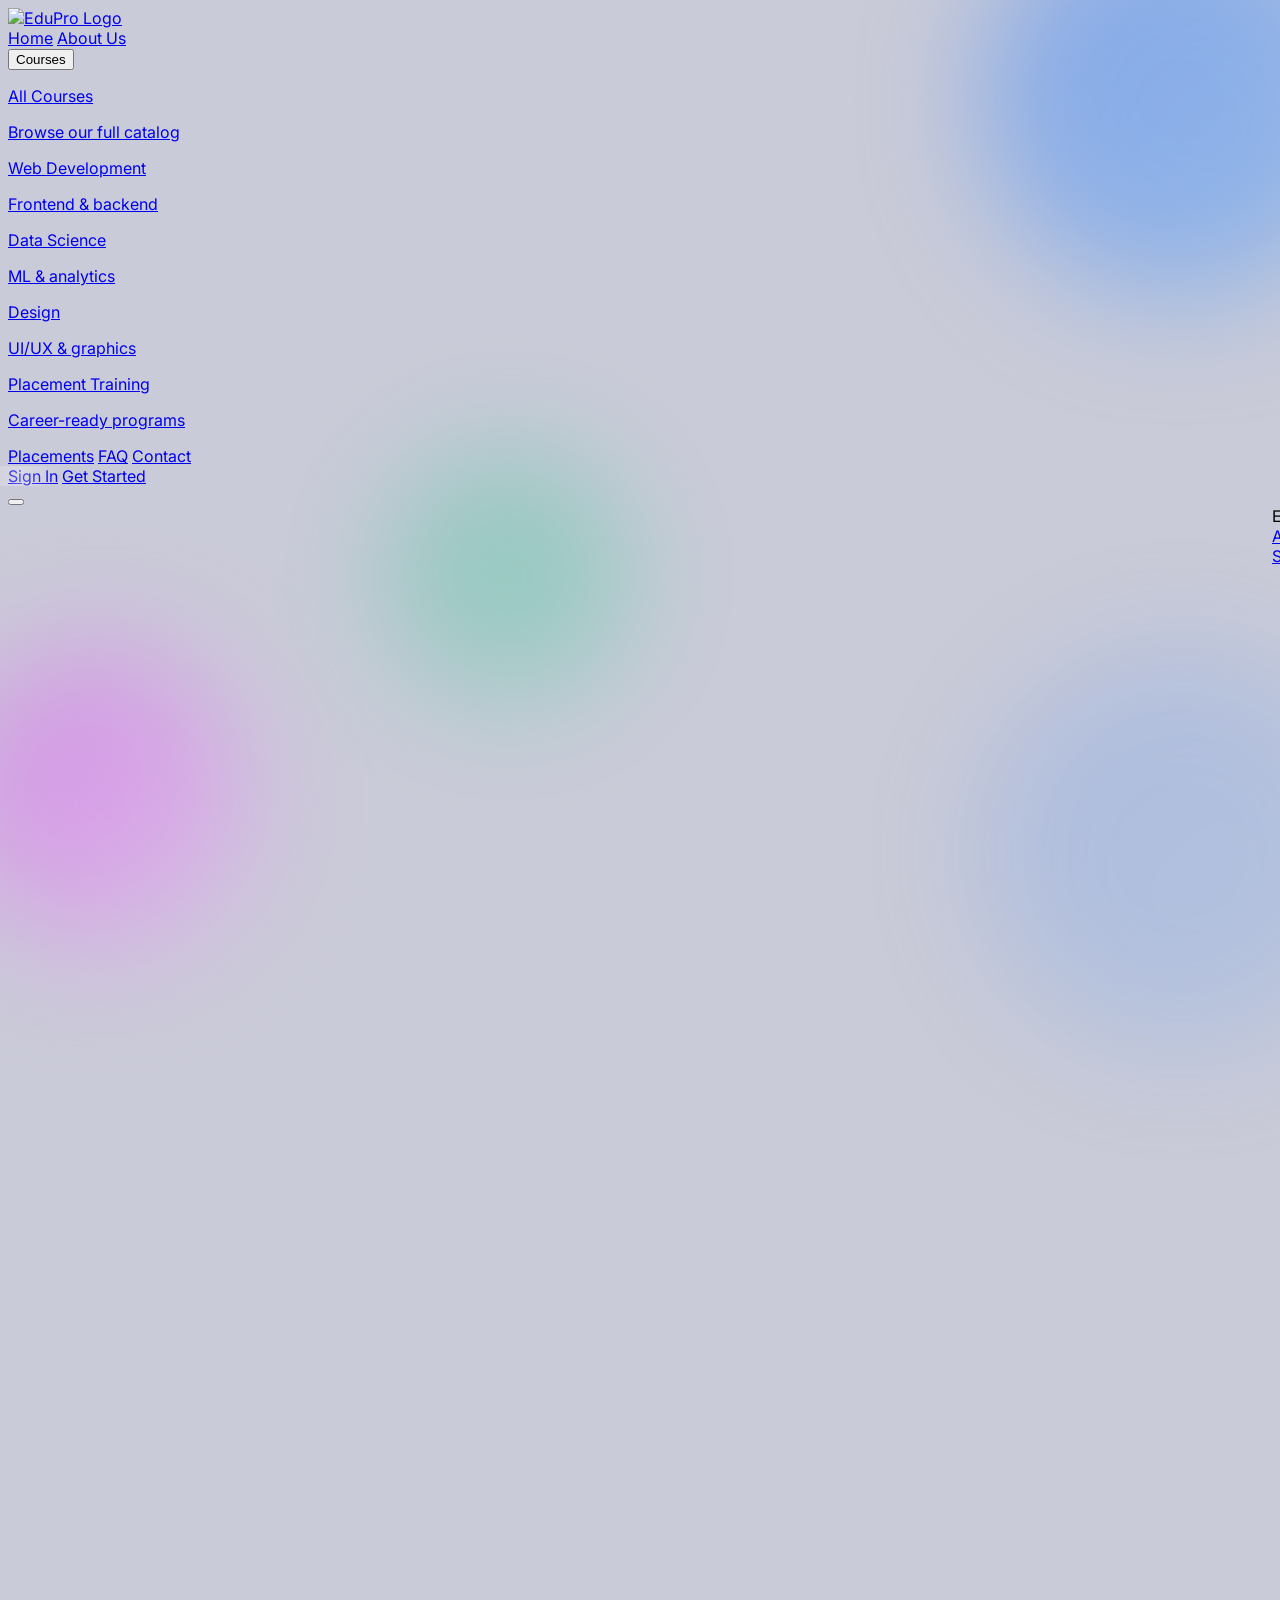
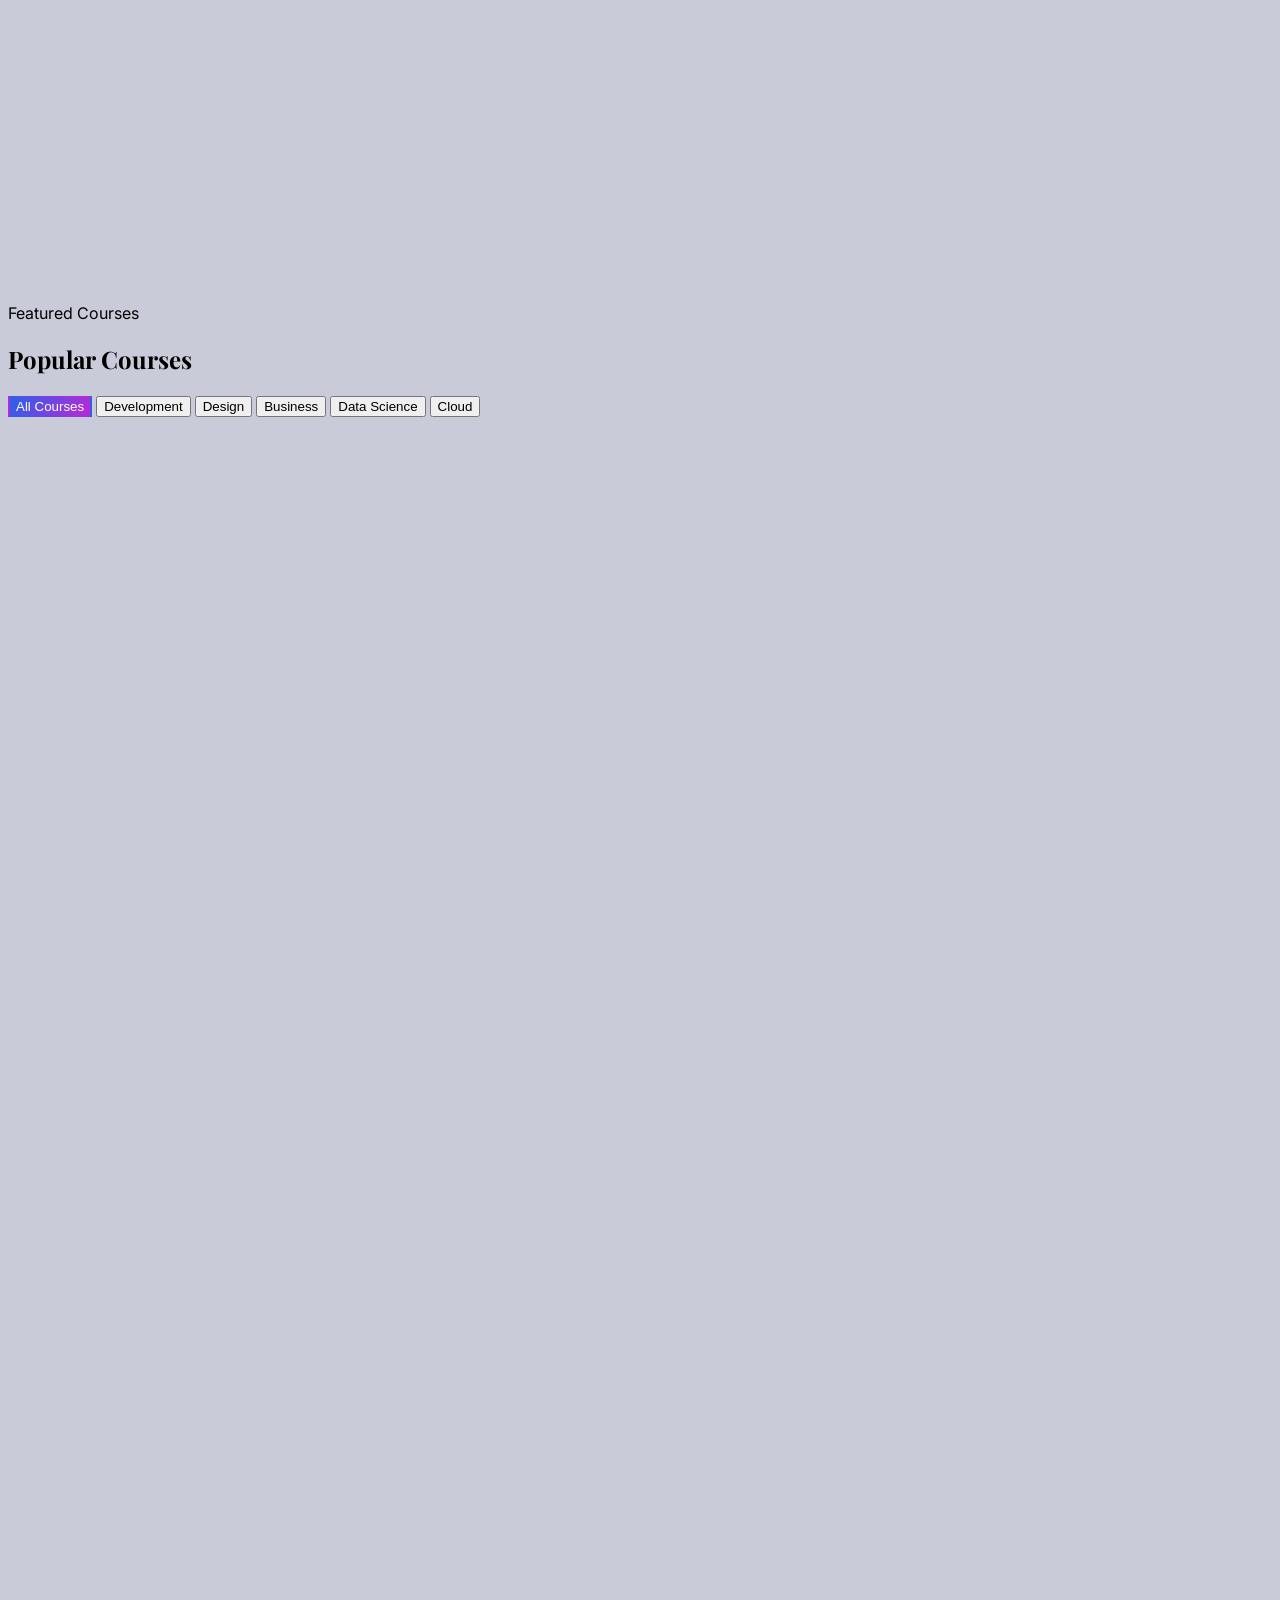
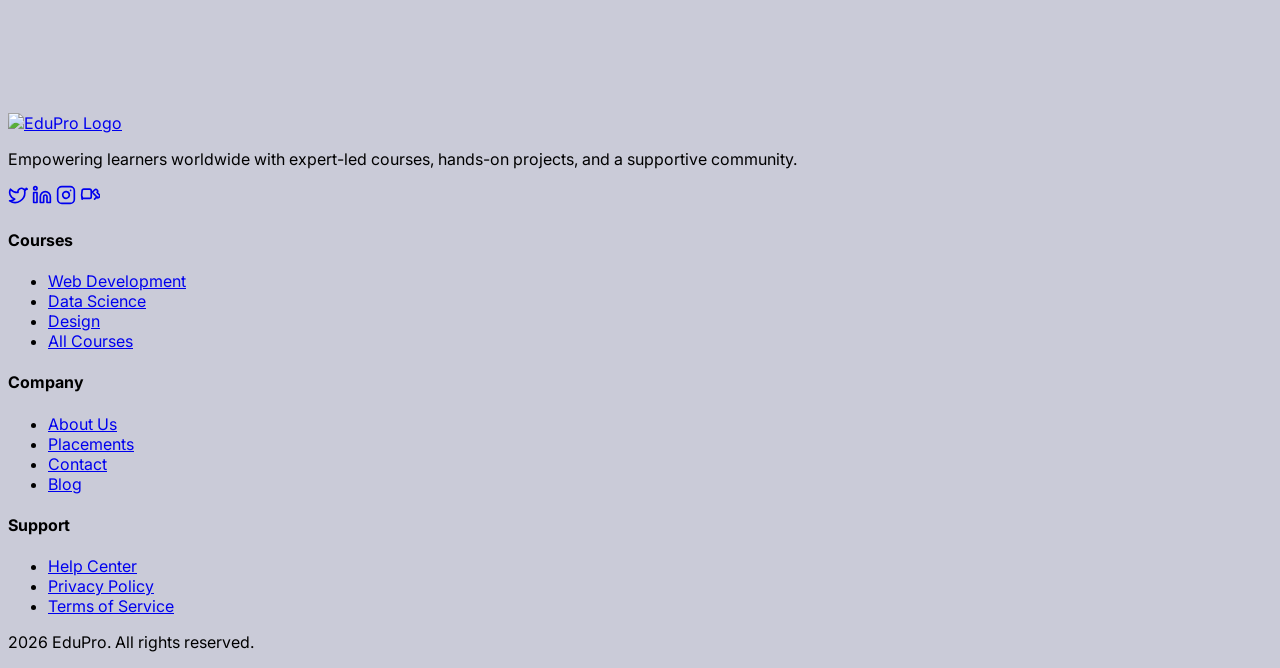
==== commit a7f6592d: "chenge" ====
--- a/index.html
+++ b/index.html
@@ -42,10 +42,7 @@
     <div class="max-w-7xl mx-auto px-6 lg:px-8">
       <div class="flex items-center justify-between h-20">
         <a href="index.html" class="flex items-center gap-2">
-          <div class="w-10 h-10 rounded-xl bg-gradient-to-br from-primary-500 to-accent-500 flex items-center justify-center">
-            <i data-lucide="graduation-cap" class="w-6 h-6 text-white"></i>
-          </div>
-          <span class="text-xl font-bold tracking-tight">Edu<span class="gradient-text">Pro</span></span>
+          <img src="logo.png" alt="EduPro Logo" class="h-12 w-auto">
         </a>
         <div class="hidden md:flex items-center gap-8">
           <a href="index.html" class="text-sm font-medium text-slate-600 hover:text-primary-600 transition">Home</a>
@@ -78,6 +75,7 @@
             </div>
           </div>
           <a href="placement.html" class="text-sm font-medium text-slate-600 hover:text-primary-600 transition">Placements</a>
+          <a href="faq.html" class="text-sm font-medium text-slate-600 hover:text-primary-600 transition">FAQ</a>
           <a href="contact.html" class="text-sm font-medium text-slate-600 hover:text-primary-600 transition">Contact</a>
         </div>
         <div class="hidden md:flex items-center gap-4">
@@ -103,6 +101,7 @@
         <a href="design.html" class="text-lg font-medium text-slate-700 py-3 border-b border-slate-100 mobile-link">Design</a>
         <a href="about.html" class="text-lg font-medium text-slate-700 py-3 border-b border-slate-100 mobile-link">About Us</a>
         <a href="placement.html" class="text-lg font-medium text-slate-700 py-3 border-b border-slate-100 mobile-link">Placements</a>
+        <a href="faq.html" class="text-lg font-medium text-slate-700 py-3 border-b border-slate-100 mobile-link">FAQ</a>
         <a href="contact.html" class="text-lg font-medium text-slate-700 py-3 border-b border-slate-100 mobile-link">Contact</a>
       </div>
       <div class="mt-auto flex flex-col gap-3">
@@ -111,67 +110,6 @@
       </div>
     </div>
   </div>
-
-  <style>
-  .blob {
-    position: absolute;
-    border-radius: 50%;
-    filter: blur(60px);
-    opacity: 0.5;
-    animation: float 6s ease-in-out infinite;
-  }
-  .blob-1 {
-    width: 400px; height: 400px;
-    background: linear-gradient(135deg, #3b82f6, #60a5fa);
-    top: -100px; right: -100px;
-    animation-delay: 0s;
-  }
-  .blob-2 {
-    width: 300px; height: 300px;
-    background: linear-gradient(135deg, #d946ef, #f0abfc);
-    bottom: -50px; left: -50px;
-    animation-delay: 2s;
-  }
-  .blob-3 {
-    width: 250px; height: 250px;
-    background: linear-gradient(135deg, #10b981, #34d399);
-    top: 50%; left: 30%;
-    animation-delay: 4s;
-    opacity: 0.3;
-  }
-  .glass {
-    background: rgba(255,255,255,0.7);
-    backdrop-filter: blur(20px);
-    -webkit-backdrop-filter: blur(20px);
-    border: 1px solid rgba(255,255,255,0.3);
-  }
-  .quote-icon {
-    font-size: 4rem;
-    line-height: 1;
-    position: absolute;
-    top: -10px;
-    left: 20px;
-  }
-  .line-clamp-2 {
-    display: -webkit-box;
-    -webkit-box-orient: vertical;
-    overflow: hidden;
-  }
-  .heart-btn {
-    transition: transform 0.2s ease;
-  }
-  .heart-btn:hover {
-    transform: scale(1.1);
-  }
-  .heart-btn.active i {
-    color: #ef4444;
-    fill: #ef4444;
-  }
-  @keyframes float {
-    0%, 100% { transform: translateY(0px); }
-    50% { transform: translateY(-20px); }
-  }
-</style>
 
   <!-- Hero Section -->
   <section class="relative min-h-screen flex items-center pt-20 overflow-hidden">
@@ -330,224 +268,124 @@
     </div>
   </section>
 
-  <!-- Popular Courses -->
-  <section id="courses" class="py-24 bg-white">
+
+  <!-- Category Filters -->
+  <section class="py-6 bg-white border-b border-slate-100">
     <div class="max-w-7xl mx-auto px-6 lg:px-8">
-      <div class="flex flex-col md:flex-row md:items-end md:justify-between mb-16 gap-6">
-        <div class="reveal">
-          <p class="text-primary-600 font-semibold text-sm uppercase tracking-wider mb-3">Featured Courses</p>
-          <h2 class="font-display text-4xl lg:text-5xl font-bold text-slate-900">Popular Courses</h2>
-        </div>
-        <a href="courses.html" class="reveal inline-flex items-center gap-2 text-primary-600 font-semibold hover:text-primary-700 transition" style="transition-delay: 0.1s;">
-          View All Courses <i data-lucide="arrow-right" class="w-5 h-5"></i>
-        </a>
-      </div>
-      <div class="grid md:grid-cols-2 lg:grid-cols-3 gap-8">
-        <!-- Course Card 1 -->
-        <div class="course-card bg-white rounded-2xl overflow-hidden border border-slate-100 hover-lift reveal">
-          <div class="relative overflow-hidden aspect-video">
-            <img src="https://images.unsplash.com/photo-1516321318423-f06f85e504b3?w=600&h=340&fit=crop" alt="Web Development" class="course-img w-full h-full object-cover">
-            <div class="absolute top-4 left-4 px-3 py-1 rounded-full bg-primary-600 text-white text-xs font-semibold">Bestseller</div>
-            <div class="absolute top-4 right-4 w-10 h-10 rounded-full bg-white/90 backdrop-blur flex items-center justify-center cursor-pointer hover:bg-white transition heart-btn">
-              <i data-lucide="heart" class="w-5 h-5 text-slate-400 hover:text-red-500 transition"></i>
-            </div>
-          </div>
-          <div class="p-6">
-            <div class="flex items-center gap-2 mb-3">
-              <span class="px-2 py-1 rounded-md bg-primary-50 text-primary-700 text-xs font-medium">Development</span>
-              <div class="flex items-center gap-1 text-amber-500 text-xs font-medium">
-                <i data-lucide="star" class="w-3.5 h-3.5 fill-amber-500"></i> 4.9
-              </div>
-            </div>
-            <h3 class="text-lg font-bold text-slate-900 mb-2 line-clamp-2">Complete Web Development Bootcamp 2024</h3>
-            <p class="text-slate-500 text-sm mb-4 line-clamp-2">Master HTML, CSS, JavaScript, React, Node.js and more in one comprehensive course.</p>
-            <div class="flex items-center gap-3 mb-4">
-              <img src="https://images.unsplash.com/photo-1568602471122-7832951cc4c5?w=100&h=100&fit=crop&crop=face" class="w-8 h-8 rounded-full object-cover" alt="Instructor">
-              <div>
-                <p class="text-sm font-medium text-slate-900">Sarah Johnson</p>
-                <p class="text-xs text-slate-500">Senior Developer</p>
-              </div>
-            </div>
-            <div class="flex items-center justify-between pt-4 border-t border-slate-100">
-              <div class="flex items-center gap-4 text-sm text-slate-500">
-                <span class="flex items-center gap-1"><i data-lucide="users" class="w-4 h-4"></i> 12.5k</span>
-                <span class="flex items-center gap-1"><i data-lucide="clock" class="w-4 h-4"></i> 42h</span>
-              </div>
-              <p class="text-xl font-bold gradient-text">$89.99</p>
-            </div>
-          </div>
-        </div>
-
-        <!-- Course Card 2 -->
-        <div class="course-card bg-white rounded-2xl overflow-hidden border border-slate-100 hover-lift reveal" style="transition-delay: 0.1s;">
-          <div class="relative overflow-hidden aspect-video">
-            <img src="https://images.unsplash.com/photo-1551288049-bebda4e38f71?w=600&h=340&fit=crop" alt="Data Science" class="course-img w-full h-full object-cover">
-            <div class="absolute top-4 left-4 px-3 py-1 rounded-full bg-accent-600 text-white text-xs font-semibold">New</div>
-            <div class="absolute top-4 right-4 w-10 h-10 rounded-full bg-white/90 backdrop-blur flex items-center justify-center cursor-pointer hover:bg-white transition heart-btn">
-              <i data-lucide="heart" class="w-5 h-5 text-slate-400 hover:text-red-500 transition"></i>
-            </div>
-          </div>
-          <div class="p-6">
-            <div class="flex items-center gap-2 mb-3">
-              <span class="px-2 py-1 rounded-md bg-accent-50 text-accent-700 text-xs font-medium">Data Science</span>
-              <div class="flex items-center gap-1 text-amber-500 text-xs font-medium">
-                <i data-lucide="star" class="w-3.5 h-3.5 fill-amber-500"></i> 4.8
-              </div>
-            </div>
-            <h3 class="text-lg font-bold text-slate-900 mb-2 line-clamp-2">Python for Data Science and Machine Learning</h3>
-            <p class="text-slate-500 text-sm mb-4 line-clamp-2">Learn Python, Pandas, NumPy, Matplotlib, Scikit-Learn, and build real-world ML models.</p>
-            <div class="flex items-center gap-3 mb-4">
-              <img src="https://images.unsplash.com/photo-1500648767791-00dcc994a43e?w=100&h=100&fit=crop&crop=face" class="w-8 h-8 rounded-full object-cover" alt="Instructor">
-              <div>
-                <p class="text-sm font-medium text-slate-900">Michael Chen</p>
-                <p class="text-xs text-slate-500">Data Scientist</p>
-              </div>
-            </div>
-            <div class="flex items-center justify-between pt-4 border-t border-slate-100">
-              <div class="flex items-center gap-4 text-sm text-slate-500">
-                <span class="flex items-center gap-1"><i data-lucide="users" class="w-4 h-4"></i> 8.2k</span>
-                <span class="flex items-center gap-1"><i data-lucide="clock" class="w-4 h-4"></i> 38h</span>
-              </div>
-              <p class="text-xl font-bold gradient-text">$94.99</p>
-            </div>
-          </div>
-        </div>
-
-        <!-- Course Card 3 -->
-        <div class="course-card bg-white rounded-2xl overflow-hidden border border-slate-100 hover-lift reveal" style="transition-delay: 0.2s;">
-          <div class="relative overflow-hidden aspect-video">
-            <img src="https://images.unsplash.com/photo-1561070791-2526d30994b5?w=600&h=340&fit=crop" alt="UI/UX Design" class="course-img w-full h-full object-cover">
-            <div class="absolute top-4 right-4 w-10 h-10 rounded-full bg-white/90 backdrop-blur flex items-center justify-center cursor-pointer hover:bg-white transition heart-btn">
-              <i data-lucide="heart" class="w-5 h-5 text-slate-400 hover:text-red-500 transition"></i>
-            </div>
-          </div>
-          <div class="p-6">
-            <div class="flex items-center gap-2 mb-3">
-              <span class="px-2 py-1 rounded-md bg-emerald-50 text-emerald-700 text-xs font-medium">Design</span>
-              <div class="flex items-center gap-1 text-amber-500 text-xs font-medium">
-                <i data-lucide="star" class="w-3.5 h-3.5 fill-amber-500"></i> 4.9
-              </div>
-            </div>
-            <h3 class="text-lg font-bold text-slate-900 mb-2 line-clamp-2">UI/UX Design Masterclass: From Zero to Hero</h3>
-            <p class="text-slate-500 text-sm mb-4 line-clamp-2">Learn Figma, user research, wireframing, prototyping, and design systems like a pro.</p>
-            <div class="flex items-center gap-3 mb-4">
-              <img src="https://images.unsplash.com/photo-1580489944761-15a19d654956?w=100&h=100&fit=crop&crop=face" class="w-8 h-8 rounded-full object-cover" alt="Instructor">
-              <div>
-                <p class="text-sm font-medium text-slate-900">Emily Davis</p>
-                <p class="text-xs text-slate-500">Lead Designer</p>
-              </div>
-            </div>
-            <div class="flex items-center justify-between pt-4 border-t border-slate-100">
-              <div class="flex items-center gap-4 text-sm text-slate-500">
-                <span class="flex items-center gap-1"><i data-lucide="users" class="w-4 h-4"></i> 6.7k</span>
-                <span class="flex items-center gap-1"><i data-lucide="clock" class="w-4 h-4"></i> 32h</span>
-              </div>
-              <p class="text-xl font-bold gradient-text">$79.99</p>
-            </div>
-          </div>
-        </div>
-
-        <!-- Course Card 4 -->
-        <div class="course-card bg-white rounded-2xl overflow-hidden border border-slate-100 hover-lift reveal" style="transition-delay: 0.3s;">
-          <div class="relative overflow-hidden aspect-video">
-            <img src="https://images.unsplash.com/photo-1460925895917-afdab827c52f?w=600&h=340&fit=crop" alt="Digital Marketing" class="course-img w-full h-full object-cover">
-            <div class="absolute top-4 left-4 px-3 py-1 rounded-full bg-emerald-500 text-white text-xs font-semibold">Trending</div>
-            <div class="absolute top-4 right-4 w-10 h-10 rounded-full bg-white/90 backdrop-blur flex items-center justify-center cursor-pointer hover:bg-white transition heart-btn">
-              <i data-lucide="heart" class="w-5 h-5 text-slate-400 hover:text-red-500 transition"></i>
-            </div>
-          </div>
-          <div class="p-6">
-            <div class="flex items-center gap-2 mb-3">
-              <span class="px-2 py-1 rounded-md bg-amber-50 text-amber-700 text-xs font-medium">Marketing</span>
-              <div class="flex items-center gap-1 text-amber-500 text-xs font-medium">
-                <i data-lucide="star" class="w-3.5 h-3.5 fill-amber-500"></i> 4.7
-              </div>
-            </div>
-            <h3 class="text-lg font-bold text-slate-900 mb-2 line-clamp-2">Digital Marketing Strategy Complete Guide</h3>
-            <p class="text-slate-500 text-sm mb-4 line-clamp-2">Master SEO, SEM, social media marketing, email campaigns, and analytics.</p>
-            <div class="flex items-center gap-3 mb-4">
-              <img src="https://images.unsplash.com/photo-1519085360753-af0119f7cbe7?w=100&h=100&fit=crop&crop=face" class="w-8 h-8 rounded-full object-cover" alt="Instructor">
-              <div>
-                <p class="text-sm font-medium text-slate-900">James Wilson</p>
-                <p class="text-xs text-slate-500">Marketing Director</p>
-              </div>
-            </div>
-            <div class="flex items-center justify-between pt-4 border-t border-slate-100">
-              <div class="flex items-center gap-4 text-sm text-slate-500">
-                <span class="flex items-center gap-1"><i data-lucide="users" class="w-4 h-4"></i> 9.1k</span>
-                <span class="flex items-center gap-1"><i data-lucide="clock" class="w-4 h-4"></i> 28h</span>
-              </div>
-              <p class="text-xl font-bold gradient-text">$69.99</p>
-            </div>
-          </div>
-        </div>
-
-        <!-- Course Card 5 -->
-        <div class="course-card bg-white rounded-2xl overflow-hidden border border-slate-100 hover-lift reveal" style="transition-delay: 0.4s;">
-          <div class="relative overflow-hidden aspect-video">
-            <img src="https://images.unsplash.com/photo-1555949963-ff9fe0c870eb?w=600&h=340&fit=crop" alt="Mobile Development" class="course-img w-full h-full object-cover">
-            <div class="absolute top-4 right-4 w-10 h-10 rounded-full bg-white/90 backdrop-blur flex items-center justify-center cursor-pointer hover:bg-white transition heart-btn">
-              <i data-lucide="heart" class="w-5 h-5 text-slate-400 hover:text-red-500 transition"></i>
-            </div>
-          </div>
-          <div class="p-6">
-            <div class="flex items-center gap-2 mb-3">
-              <span class="px-2 py-1 rounded-md bg-primary-50 text-primary-700 text-xs font-medium">Development</span>
-              <div class="flex items-center gap-1 text-amber-500 text-xs font-medium">
-                <i data-lucide="star" class="w-3.5 h-3.5 fill-amber-500"></i> 4.8
-              </div>
-            </div>
-            <h3 class="text-lg font-bold text-slate-900 mb-2 line-clamp-2">React Native: Build Mobile Apps for iOS & Android</h3>
-            <p class="text-slate-500 text-sm mb-4 line-clamp-2">Create cross-platform mobile apps using React Native, Expo, and Firebase.</p>
-            <div class="flex items-center gap-3 mb-4">
-              <img src="https://images.unsplash.com/photo-1506794778202-cad84cf45f1d?w=100&h=100&fit=crop&crop=face" class="w-8 h-8 rounded-full object-cover" alt="Instructor">
-              <div>
-                <p class="text-sm font-medium text-slate-900">David Park</p>
-                <p class="text-xs text-slate-500">Mobile Engineer</p>
-              </div>
-            </div>
-            <div class="flex items-center justify-between pt-4 border-t border-slate-100">
-              <div class="flex items-center gap-4 text-sm text-slate-500">
-                <span class="flex items-center gap-1"><i data-lucide="users" class="w-4 h-4"></i> 5.3k</span>
-                <span class="flex items-center gap-1"><i data-lucide="clock" class="w-4 h-4"></i> 35h</span>
-              </div>
-              <p class="text-xl font-bold gradient-text">$84.99</p>
-            </div>
-          </div>
-        </div>
-
-        <!-- Course Card 6 -->
-        <div class="course-card bg-white rounded-2xl overflow-hidden border border-slate-100 hover-lift reveal" style="transition-delay: 0.5s;">
-          <div class="relative overflow-hidden aspect-video">
-            <img src="https://images.unsplash.com/photo-1559526324-4b87b5e36e44?w=600&h=340&fit=crop" alt="Cloud Computing" class="course-img w-full h-full object-cover">
-            <div class="absolute top-4 left-4 px-3 py-1 rounded-full bg-accent-600 text-white text-xs font-semibold">Hot</div>
-            <div class="absolute top-4 right-4 w-10 h-10 rounded-full bg-white/90 backdrop-blur flex items-center justify-center cursor-pointer hover:bg-white transition heart-btn">
-              <i data-lucide="heart" class="w-5 h-5 text-slate-400 hover:text-red-500 transition"></i>
-            </div>
-          </div>
-          <div class="p-6">
-            <div class="flex items-center gap-2 mb-3">
-              <span class="px-2 py-1 rounded-md bg-amber-50 text-amber-700 text-xs font-medium">Cloud</span>
-              <div class="flex items-center gap-1 text-amber-500 text-xs font-medium">
-                <i data-lucide="star" class="w-3.5 h-3.5 fill-amber-500"></i> 4.9
-              </div>
-            </div>
-            <h3 class="text-lg font-bold text-slate-900 mb-2 line-clamp-2">AWS Certified Solutions Architect Associate</h3>
-            <p class="text-slate-500 text-sm mb-4 line-clamp-2">Pass the AWS SAA-C03 exam with hands-on labs, practice tests, and expert guidance.</p>
-            <div class="flex items-center gap-3 mb-4">
-              <img src="https://images.unsplash.com/photo-1534528741775-53994a69daeb?w=100&h=100&fit=crop&crop=face" class="w-8 h-8 rounded-full object-cover" alt="Instructor">
-              <div>
-                <p class="text-sm font-medium text-slate-900">Lisa Wong</p>
-                <p class="text-xs text-slate-500">Cloud Architect</p>
-              </div>
-            </div>
-            <div class="flex items-center justify-between pt-4 border-t border-slate-100">
-              <div class="flex items-center gap-4 text-sm text-slate-500">
-                <span class="flex items-center gap-1"><i data-lucide="users" class="w-4 h-4"></i> 11.2k</span>
-                <span class="flex items-center gap-1"><i data-lucide="clock" class="w-4 h-4"></i> 45h</span>
-              </div>
-              <p class="text-xl font-bold gradient-text">$99.99</p>
-            </div>
+      <p class="text-primary-600 font-semibold text-sm uppercase text-center tracking-wider mb-3">Featured Courses</p>
+      <h2 class="font-display text-4xl lg:text-5xl font-bold text-slate-900 text-center mb-10">Popular Courses</h2>
+      <div class="flex flex-wrap gap-3 justify-center">
+        <button class="category-filter active px-5 py-2 rounded-full border border-slate-200 text-sm font-medium transition" data-filter="all">All Courses</button>
+        <button class="category-filter px-5 py-2 rounded-full border border-slate-200 text-slate-600 text-sm font-medium hover:bg-slate-50 transition" data-filter="development">Development</button>
+        <button class="category-filter px-5 py-2 rounded-full border border-slate-200 text-slate-600 text-sm font-medium hover:bg-slate-50 transition" data-filter="design">Design</button>
+        <button class="category-filter px-5 py-2 rounded-full border border-slate-200 text-slate-600 text-sm font-medium hover:bg-slate-50 transition" data-filter="business">Business</button>
+        <button class="category-filter px-5 py-2 rounded-full border border-slate-200 text-slate-600 text-sm font-medium hover:bg-slate-50 transition" data-filter="data">Data Science</button>
+        <button class="category-filter px-5 py-2 rounded-full border border-slate-200 text-slate-600 text-sm font-medium hover:bg-slate-50 transition" data-filter="cloud">Cloud</button>
+      </div>
+    </div>
+  </section>
+
+  <!-- Course Grid -->
+  <section class="py-2 bg-slate-50">
+    <div class="max-w-7xl mx-auto px-6 lg:px-8">
+      <div class="grid md:grid-cols-2 lg:grid-cols-3 gap-8" id="courseGrid">
+        <!-- Course 1 -->
+        <div class="course-card bg-white rounded-2xl overflow-hidden border border-slate-100 hover-lift reveal" data-category="development">
+          <div class="relative overflow-hidden aspect-video"><img src="https://images.unsplash.com/photo-1516321318423-f06f85e504b3?w=600&h=340&fit=crop" alt="Web Development" class="course-img w-full h-full object-cover"><div class="absolute top-4 left-4 px-3 py-1 rounded-full bg-primary-600 text-white text-xs font-semibold">Bestseller</div></div>
+          <div class="p-6">
+            <div class="flex items-center gap-2 mb-3"><span class="px-2 py-1 rounded-md bg-primary-50 text-primary-700 text-xs font-medium">Development</span><div class="flex items-center gap-1 text-amber-500 text-xs font-medium"><i data-lucide="star" class="w-3.5 h-3.5 fill-amber-500"></i> 4.9</div></div>
+            <h3 class="text-lg font-bold text-slate-900 mb-2">Complete Web Development Bootcamp 2024</h3>
+            <p class="text-slate-500 text-sm mb-4">Master HTML, CSS, JavaScript, React, Node.js and more in one comprehensive course.</p>
+            <div class="flex items-center gap-3 mb-4"><img src="https://images.unsplash.com/photo-1568602471122-7832951cc4c5?w=100&h=100&fit=crop&crop=face" class="w-8 h-8 rounded-full object-cover" alt="Instructor"><div><p class="text-sm font-medium text-slate-900">Sarah Johnson</p><p class="text-xs text-slate-500">Senior Developer</p></div></div>
+            <div class="flex items-center justify-between pt-4 border-t border-slate-100"><div class="flex items-center gap-4 text-sm text-slate-500"><span class="flex items-center gap-1"><i data-lucide="users" class="w-4 h-4"></i> 12.5k</span><span class="flex items-center gap-1"><i data-lucide="clock" class="w-4 h-4"></i> 42h</span></div><p class="text-xl font-bold gradient-text">$89.99</p></div>
+          </div>
+        </div>
+        <!-- Course 2 -->
+        <div class="course-card bg-white rounded-2xl overflow-hidden border border-slate-100 hover-lift reveal" data-category="data" style="transition-delay: 0.1s;">
+          <div class="relative overflow-hidden aspect-video"><img src="https://images.unsplash.com/photo-1551288049-bebda4e38f71?w=600&h=340&fit=crop" alt="Data Science" class="course-img w-full h-full object-cover"><div class="absolute top-4 left-4 px-3 py-1 rounded-full bg-accent-600 text-white text-xs font-semibold">New</div></div>
+          <div class="p-6">
+            <div class="flex items-center gap-2 mb-3"><span class="px-2 py-1 rounded-md bg-accent-50 text-accent-700 text-xs font-medium">Data Science</span><div class="flex items-center gap-1 text-amber-500 text-xs font-medium"><i data-lucide="star" class="w-3.5 h-3.5 fill-amber-500"></i> 4.8</div></div>
+            <h3 class="text-lg font-bold text-slate-900 mb-2">Python for Data Science and Machine Learning</h3>
+            <p class="text-slate-500 text-sm mb-4">Learn Python, Pandas, NumPy, Matplotlib, Scikit-Learn, and build real-world ML models.</p>
+            <div class="flex items-center gap-3 mb-4"><img src="https://images.unsplash.com/photo-1500648767791-00dcc994a43e?w=100&h=100&fit=crop&crop=face" class="w-8 h-8 rounded-full object-cover" alt="Instructor"><div><p class="text-sm font-medium text-slate-900">Michael Chen</p><p class="text-xs text-slate-500">Data Scientist</p></div></div>
+            <div class="flex items-center justify-between pt-4 border-t border-slate-100"><div class="flex items-center gap-4 text-sm text-slate-500"><span class="flex items-center gap-1"><i data-lucide="users" class="w-4 h-4"></i> 8.2k</span><span class="flex items-center gap-1"><i data-lucide="clock" class="w-4 h-4"></i> 38h</span></div><p class="text-xl font-bold gradient-text">$94.99</p></div>
+          </div>
+        </div>
+        <!-- Course 3 -->
+        <div class="course-card bg-white rounded-2xl overflow-hidden border border-slate-100 hover-lift reveal" data-category="design" style="transition-delay: 0.2s;">
+          <div class="relative overflow-hidden aspect-video"><img src="https://images.unsplash.com/photo-1561070791-2526d30994b5?w=600&h=340&fit=crop" alt="UI/UX Design" class="course-img w-full h-full object-cover"></div>
+          <div class="p-6">
+            <div class="flex items-center gap-2 mb-3"><span class="px-2 py-1 rounded-md bg-emerald-50 text-emerald-700 text-xs font-medium">Design</span><div class="flex items-center gap-1 text-amber-500 text-xs font-medium"><i data-lucide="star" class="w-3.5 h-3.5 fill-amber-500"></i> 4.9</div></div>
+            <h3 class="text-lg font-bold text-slate-900 mb-2">UI/UX Design Masterclass: From Zero to Hero</h3>
+            <p class="text-slate-500 text-sm mb-4">Learn Figma, user research, wireframing, prototyping, and design systems like a pro.</p>
+            <div class="flex items-center gap-3 mb-4"><img src="https://images.unsplash.com/photo-1580489944761-15a19d654956?w=100&h=100&fit=crop&crop=face" class="w-8 h-8 rounded-full object-cover" alt="Instructor"><div><p class="text-sm font-medium text-slate-900">Emily Davis</p><p class="text-xs text-slate-500">Lead Designer</p></div></div>
+            <div class="flex items-center justify-between pt-4 border-t border-slate-100"><div class="flex items-center gap-4 text-sm text-slate-500"><span class="flex items-center gap-1"><i data-lucide="users" class="w-4 h-4"></i> 6.7k</span><span class="flex items-center gap-1"><i data-lucide="clock" class="w-4 h-4"></i> 32h</span></div><p class="text-xl font-bold gradient-text">$79.99</p></div>
+          </div>
+        </div>
+        <!-- Course 4 -->
+        <div class="course-card bg-white rounded-2xl overflow-hidden border border-slate-100 hover-lift reveal" data-category="business" style="transition-delay: 0.3s;">
+          <div class="relative overflow-hidden aspect-video"><img src="https://images.unsplash.com/photo-1460925895917-afdab827c52f?w=600&h=340&fit=crop" alt="Digital Marketing" class="course-img w-full h-full object-cover"><div class="absolute top-4 left-4 px-3 py-1 rounded-full bg-emerald-500 text-white text-xs font-semibold">Trending</div></div>
+          <div class="p-6">
+            <div class="flex items-center gap-2 mb-3"><span class="px-2 py-1 rounded-md bg-amber-50 text-amber-700 text-xs font-medium">Marketing</span><div class="flex items-center gap-1 text-amber-500 text-xs font-medium"><i data-lucide="star" class="w-3.5 h-3.5 fill-amber-500"></i> 4.7</div></div>
+            <h3 class="text-lg font-bold text-slate-900 mb-2">Digital Marketing Strategy Complete Guide</h3>
+            <p class="text-slate-500 text-sm mb-4">Master SEO, SEM, social media marketing, email campaigns, and analytics.</p>
+            <div class="flex items-center gap-3 mb-4"><img src="https://images.unsplash.com/photo-1519085360753-af0119f7cbe7?w=100&h=100&fit=crop&crop=face" class="w-8 h-8 rounded-full object-cover" alt="Instructor"><div><p class="text-sm font-medium text-slate-900">James Wilson</p><p class="text-xs text-slate-500">Marketing Director</p></div></div>
+            <div class="flex items-center justify-between pt-4 border-t border-slate-100"><div class="flex items-center gap-4 text-sm text-slate-500"><span class="flex items-center gap-1"><i data-lucide="users" class="w-4 h-4"></i> 9.1k</span><span class="flex items-center gap-1"><i data-lucide="clock" class="w-4 h-4"></i> 28h</span></div><p class="text-xl font-bold gradient-text">$69.99</p></div>
+          </div>
+        </div>
+        <!-- Course 5 -->
+        <div class="course-card bg-white rounded-2xl overflow-hidden border border-slate-100 hover-lift reveal" data-category="development" style="transition-delay: 0.4s;">
+          <div class="relative overflow-hidden aspect-video"><img src="https://images.unsplash.com/photo-1555949963-ff9fe0c870eb?w=600&h=340&fit=crop" alt="Mobile Development" class="course-img w-full h-full object-cover"></div>
+          <div class="p-6">
+            <div class="flex items-center gap-2 mb-3"><span class="px-2 py-1 rounded-md bg-primary-50 text-primary-700 text-xs font-medium">Development</span><div class="flex items-center gap-1 text-amber-500 text-xs font-medium"><i data-lucide="star" class="w-3.5 h-3.5 fill-amber-500"></i> 4.8</div></div>
+            <h3 class="text-lg font-bold text-slate-900 mb-2">React Native: Build Mobile Apps for iOS & Android</h3>
+            <p class="text-slate-500 text-sm mb-4">Create cross-platform mobile apps using React Native, Expo, and Firebase.</p>
+            <div class="flex items-center gap-3 mb-4"><img src="https://images.unsplash.com/photo-1506794778202-cad84cf45f1d?w=100&h=100&fit=crop&crop=face" class="w-8 h-8 rounded-full object-cover" alt="Instructor"><div><p class="text-sm font-medium text-slate-900">David Park</p><p class="text-xs text-slate-500">Mobile Engineer</p></div></div>
+            <div class="flex items-center justify-between pt-4 border-t border-slate-100"><div class="flex items-center gap-4 text-sm text-slate-500"><span class="flex items-center gap-1"><i data-lucide="users" class="w-4 h-4"></i> 5.3k</span><span class="flex items-center gap-1"><i data-lucide="clock" class="w-4 h-4"></i> 35h</span></div><p class="text-xl font-bold gradient-text">$84.99</p></div>
+          </div>
+        </div>
+        <!-- Course 6 -->
+        <div class="course-card bg-white rounded-2xl overflow-hidden border border-slate-100 hover-lift reveal" data-category="cloud" style="transition-delay: 0.5s;">
+          <div class="relative overflow-hidden aspect-video"><img src="https://images.unsplash.com/photo-1559526324-4b87b5e36e44?w=600&h=340&fit=crop" alt="Cloud Computing" class="course-img w-full h-full object-cover"><div class="absolute top-4 left-4 px-3 py-1 rounded-full bg-accent-600 text-white text-xs font-semibold">Hot</div></div>
+          <div class="p-6">
+            <div class="flex items-center gap-2 mb-3"><span class="px-2 py-1 rounded-md bg-amber-50 text-amber-700 text-xs font-medium">Cloud</span><div class="flex items-center gap-1 text-amber-500 text-xs font-medium"><i data-lucide="star" class="w-3.5 h-3.5 fill-amber-500"></i> 4.9</div></div>
+            <h3 class="text-lg font-bold text-slate-900 mb-2">AWS Certified Solutions Architect Associate</h3>
+            <p class="text-slate-500 text-sm mb-4">Pass the AWS SAA-C03 exam with hands-on labs, practice tests, and expert guidance.</p>
+            <div class="flex items-center gap-3 mb-4"><img src="https://images.unsplash.com/photo-1534528741775-53994a69daeb?w=100&h=100&fit=crop&crop=face" class="w-8 h-8 rounded-full object-cover" alt="Instructor"><div><p class="text-sm font-medium text-slate-900">Lisa Wong</p><p class="text-xs text-slate-500">Cloud Architect</p></div></div>
+            <div class="flex items-center justify-between pt-4 border-t border-slate-100"><div class="flex items-center gap-4 text-sm text-slate-500"><span class="flex items-center gap-1"><i data-lucide="users" class="w-4 h-4"></i> 11.2k</span><span class="flex items-center gap-1"><i data-lucide="clock" class="w-4 h-4"></i> 45h</span></div><p class="text-xl font-bold gradient-text">$99.99</p></div>
+          </div>
+        </div>
+        <!-- Course 7 -->
+        <div class="course-card bg-white rounded-2xl overflow-hidden border border-slate-100 hover-lift reveal" data-category="development" style="transition-delay: 0.1s;">
+          <div class="relative overflow-hidden aspect-video"><img src="https://images.unsplash.com/photo-1627398242454-45a1465c2479?w=600&h=340&fit=crop" alt="JavaScript" class="course-img w-full h-full object-cover"></div>
+          <div class="p-6">
+            <div class="flex items-center gap-2 mb-3"><span class="px-2 py-1 rounded-md bg-primary-50 text-primary-700 text-xs font-medium">Development</span><div class="flex items-center gap-1 text-amber-500 text-xs font-medium"><i data-lucide="star" class="w-3.5 h-3.5 fill-amber-500"></i> 4.8</div></div>
+            <h3 class="text-lg font-bold text-slate-900 mb-2">Advanced JavaScript: From Fundamentals to Mastery</h3>
+            <p class="text-slate-500 text-sm mb-4">Closures, async/await, design patterns, testing, and performance optimization.</p>
+            <div class="flex items-center gap-3 mb-4"><img src="https://images.unsplash.com/photo-1472099645785-5658abf4ff4e?w=100&h=100&fit=crop&crop=face" class="w-8 h-8 rounded-full object-cover" alt="Instructor"><div><p class="text-sm font-medium text-slate-900">Tom Richards</p><p class="text-xs text-slate-500">JavaScript Expert</p></div></div>
+            <div class="flex items-center justify-between pt-4 border-t border-slate-100"><div class="flex items-center gap-4 text-sm text-slate-500"><span class="flex items-center gap-1"><i data-lucide="users" class="w-4 h-4"></i> 7.8k</span><span class="flex items-center gap-1"><i data-lucide="clock" class="w-4 h-4"></i> 30h</span></div><p class="text-xl font-bold gradient-text">$74.99</p></div>
+          </div>
+        </div>
+        <!-- Course 8 -->
+        <div class="course-card bg-white rounded-2xl overflow-hidden border border-slate-100 hover-lift reveal" data-category="design" style="transition-delay: 0.2s;">
+          <div class="relative overflow-hidden aspect-video"><img src="https://images.unsplash.com/photo-1542744094-3a31f272c490?w=600&h=340&fit=crop" alt="Motion Graphics" class="course-img w-full h-full object-cover"><div class="absolute top-4 left-4 px-3 py-1 rounded-full bg-accent-600 text-white text-xs font-semibold">New</div></div>
+          <div class="p-6">
+            <div class="flex items-center gap-2 mb-3"><span class="px-2 py-1 rounded-md bg-emerald-50 text-emerald-700 text-xs font-medium">Design</span><div class="flex items-center gap-1 text-amber-500 text-xs font-medium"><i data-lucide="star" class="w-3.5 h-3.5 fill-amber-500"></i> 4.6</div></div>
+            <h3 class="text-lg font-bold text-slate-900 mb-2">Motion Graphics & Animation with After Effects</h3>
+            <p class="text-slate-500 text-sm mb-4">Create stunning animations, title sequences, and explainer videos for brands.</p>
+            <div class="flex items-center gap-3 mb-4"><img src="https://images.unsplash.com/photo-1534528741775-53994a69daeb?w=100&h=100&fit=crop&crop=face" class="w-8 h-8 rounded-full object-cover" alt="Instructor"><div><p class="text-sm font-medium text-slate-900">Nina Patel</p><p class="text-xs text-slate-500">Motion Designer</p></div></div>
+            <div class="flex items-center justify-between pt-4 border-t border-slate-100"><div class="flex items-center gap-4 text-sm text-slate-500"><span class="flex items-center gap-1"><i data-lucide="users" class="w-4 h-4"></i> 3.2k</span><span class="flex items-center gap-1"><i data-lucide="clock" class="w-4 h-4"></i> 24h</span></div><p class="text-xl font-bold gradient-text">$64.99</p></div>
+          </div>
+        </div>
+        <!-- Course 9 -->
+        <div class="course-card bg-white rounded-2xl overflow-hidden border border-slate-100 hover-lift reveal" data-category="business" style="transition-delay: 0.3s;">
+          <div class="relative overflow-hidden aspect-video"><img src="https://images.unsplash.com/photo-1454165804606-c3d57bc86b40?w=600&h=340&fit=crop" alt="Project Management" class="course-img w-full h-full object-cover"></div>
+          <div class="p-6">
+            <div class="flex items-center gap-2 mb-3"><span class="px-2 py-1 rounded-md bg-amber-50 text-amber-700 text-xs font-medium">Business</span><div class="flex items-center gap-1 text-amber-500 text-xs font-medium"><i data-lucide="star" class="w-3.5 h-3.5 fill-amber-500"></i> 4.8</div></div>
+            <h3 class="text-lg font-bold text-slate-900 mb-2">Agile Project Management & Scrum Master Certification</h3>
+            <p class="text-slate-500 text-sm mb-4">Master Scrum, Kanban, and Agile methodologies. Prepare for PMP and CSM exams.</p>
+            <div class="flex items-center gap-3 mb-4"><img src="https://images.unsplash.com/photo-1560250097-0b93528c311a?w=100&h=100&fit=crop&crop=face" class="w-8 h-8 rounded-full object-cover" alt="Instructor"><div><p class="text-sm font-medium text-slate-900">Mark Stevens</p><p class="text-xs text-slate-500">PMO Director</p></div></div>
+            <div class="flex items-center justify-between pt-4 border-t border-slate-100"><div class="flex items-center gap-4 text-sm text-slate-500"><span class="flex items-center gap-1"><i data-lucide="users" class="w-4 h-4"></i> 5.6k</span><span class="flex items-center gap-1"><i data-lucide="clock" class="w-4 h-4"></i> 22h</span></div><p class="text-xl font-bold gradient-text">$59.99</p></div>
           </div>
         </div>
       </div>
@@ -714,15 +552,14 @@
       <div class="grid md:grid-cols-2 lg:grid-cols-5 gap-12 mb-12">
         <div class="lg:col-span-2">
           <a href="index.html" class="flex items-center gap-2 mb-6">
-            <div class="w-10 h-10 rounded-xl bg-gradient-to-br from-primary-500 to-accent-500 flex items-center justify-center"><i data-lucide="graduation-cap" class="w-6 h-6 text-white"></i></div>
-            <span class="text-xl font-bold text-white tracking-tight">Edu<span class="text-primary-400">Pro</span></span>
+            <img src="logo.png" alt="EduPro Logo" class="h-12 w-auto">
           </a>
           <p class="text-slate-400 mb-6 max-w-sm">Empowering learners worldwide with expert-led courses, hands-on projects, and a supportive community.</p>
           <div class="flex gap-3">
-            <a href="#" class="w-10 h-10 rounded-lg bg-slate-800 flex items-center justify-center hover:bg-primary-600 transition"><i data-lucide="twitter" class="w-5 h-5"></i></a>
-            <a href="#" class="w-10 h-10 rounded-lg bg-slate-800 flex items-center justify-center hover:bg-primary-600 transition"><i data-lucide="linkedin" class="w-5 h-5"></i></a>
-            <a href="#" class="w-10 h-10 rounded-lg bg-slate-800 flex items-center justify-center hover:bg-primary-600 transition"><i data-lucide="instagram" class="w-5 h-5"></i></a>
-            <a href="#" class="w-10 h-10 rounded-lg bg-slate-800 flex items-center justify-center hover:bg-primary-600 transition"><i data-lucide="youtube" class="w-5 h-5"></i></a>
+            <a href="#" class="w-10 h-10 rounded-lg bg-slate-800 flex items-center justify-center hover:bg-primary-600 transition"><svg xmlns="http://www.w3.org/2000/svg" width="20" height="20" viewBox="0 0 24 24" fill="none" stroke="currentColor" stroke-width="2" stroke-linecap="round" stroke-linejoin="round"><path d="M22 4s-.7 2.1-2 3.4c1.6 10-9.4 17.3-18 11.6 2.2.1 4.4-.6 6-2C3 15.5.5 9.6 3 5c2.2 2.6 5.6 4.1 9 4-.9-4.2 4-6.6 7-3.8 1.1 0 3-.1 4-.3 0 0 .1 0 .1 0z"/></svg></a>
+            <a href="#" class="w-10 h-10 rounded-lg bg-slate-800 flex items-center justify-center hover:bg-primary-600 transition"><svg xmlns="http://www.w3.org/2000/svg" width="20" height="20" viewBox="0 0 24 24" fill="none" stroke="currentColor" stroke-width="2" stroke-linecap="round" stroke-linejoin="round"><path d="M16 8a6 6 0 0 1 6 6v7h-4v-7a2 2 0 0 0-2-2 2 2 0 0 0-2 2v7h-4v-7a6 6 0 0 1 6-6z"/><rect width="4" height="12" x="2" y="9"/><circle cx="4" cy="4" r="2"/></svg></a>
+            <a href="#" class="w-10 h-10 rounded-lg bg-slate-800 flex items-center justify-center hover:bg-primary-600 transition"><svg xmlns="http://www.w3.org/2000/svg" width="20" height="20" viewBox="0 0 24 24" fill="none" stroke="currentColor" stroke-width="2" stroke-linecap="round" stroke-linejoin="round"><rect width="20" height="20" x="2" y="2" rx="5" ry="5"/><path d="M16 11.37A4 4 0 1 1 12.63 8 4 4 0 0 1 16 11.37z"/><line x1="17.5" x2="17.51" y1="6.5" y2="6.5"/></svg></a>
+            <a href="#" class="w-10 h-10 rounded-lg bg-slate-800 flex items-center justify-center hover:bg-primary-600 transition"><svg xmlns="http://www.w3.org/2000/svg" width="20" height="20" viewBox="0 0 24 24" fill="none" stroke="currentColor" stroke-width="2" stroke-linecap="round" stroke-linejoin="round"><path d="M2.5 17a24.12 24.12 0 0 1 0-10 2 2 0 0 1 2-2h7a2 2 0 0 1 2 2v7a2 2 0 0 1-2 2H4.5a2 2 0 0 1-2-2Z"/><path d="m17.5 17 2.5-2.5a2.121 2.121 0 0 0 3-3L20.5 9a2.121 2.121 0 0 0-3-3l-2.5 2.5"/><path d="m21 15-5-5"/></svg></a>
           </div>
         </div>
         <div>
@@ -752,13 +589,8 @@
           </ul>
         </div>
       </div>
-      <div class="pt-8 border-t border-slate-800 flex flex-col md:flex-row justify-between items-center gap-4">
-        <p class="text-sm text-slate-500">2024 EduPro. All rights reserved.</p>
-        <div class="flex items-center gap-6 text-sm text-slate-500">
-          <a href="#" class="hover:text-white transition">Privacy</a>
-          <a href="#" class="hover:text-white transition">Terms</a>
-          <a href="#" class="hover:text-white transition">Cookies</a>
-        </div>
+      <div class="pt-8 border-t border-slate-800 flex justify-center">
+        <p class="text-sm text-slate-500">2026 EduPro. All rights reserved.</p>
       </div>
     </div>
   </footer>
--- a/style.css
+++ b/style.css
@@ -0,0 +1,224 @@
+body {
+  font-family: 'Inter', sans-serif;
+  background-color: #cacbd8;
+}
+
+.font-display {
+  font-family: 'Playfair Display', serif;
+}
+
+.nav-scrolled {
+  background: rgba(255,255,255,0.9) !important;
+  backdrop-filter: blur(20px) !important;
+  -webkit-backdrop-filter: blur(20px) !important;
+  box-shadow: 0 4px 30px rgba(0,0,0,0.05) !important;
+}
+
+.reveal {
+  opacity: 0;
+  transform: translateY(30px);
+  transition: opacity 0.7s ease, transform 0.7s ease;
+}
+
+.reveal.visible {
+  opacity: 1;
+  transform: translateY(0);
+}
+
+.gradient-text {
+  background: linear-gradient(135deg, #2563eb, #c026d3);
+  -webkit-background-clip: text;
+  -webkit-text-fill-color: transparent;
+  background-clip: text;
+}
+
+.btn-shine {
+  position: relative;
+  overflow: hidden;
+}
+
+.btn-shine::after {
+  content: '';
+  position: absolute;
+  top: 0;
+  left: -100%;
+  width: 100%;
+  height: 100%;
+  background: linear-gradient(90deg, transparent, rgba(255,255,255,0.3), transparent);
+  transition: left 0.5s ease;
+}
+
+.btn-shine:hover::after {
+  left: 100%;
+}
+
+.hover-lift {
+  transition: transform 0.3s ease, box-shadow 0.3s ease;
+}
+
+.hover-lift:hover {
+  transform: translateY(-6px);
+  box-shadow: 0 20px 40px rgba(0,0,0,0.1);
+}
+
+.mobile-menu {
+  transform: translateX(100%);
+  transition: transform 0.3s ease;
+}
+
+.mobile-menu.open {
+  transform: translateX(0);
+}
+
+.course-card .course-img {
+  transition: transform 0.5s ease;
+}
+
+.course-card:hover .course-img {
+  transform: scale(1.08);
+}
+
+::-webkit-scrollbar {
+  width: 8px;
+}
+
+::-webkit-scrollbar-track {
+  background: #f1f5f9;
+}
+
+::-webkit-scrollbar-thumb {
+  background: linear-gradient(180deg, #3b82f6, #c026d3);
+  border-radius: 4px;
+}
+
+/* Blob animations */
+.blob {
+  position: absolute;
+  border-radius: 50%;
+  filter: blur(60px);
+  opacity: 0.5;
+  animation: float 6s ease-in-out infinite;
+}
+
+.blob-1 {
+  width: 400px;
+  height: 400px;
+  background: linear-gradient(135deg, #3b82f6, #60a5fa);
+  top: -100px;
+  right: -100px;
+  animation-delay: 0s;
+}
+
+.blob-2 {
+  width: 300px;
+  height: 300px;
+  background: linear-gradient(135deg, #d946ef, #f0abfc);
+  bottom: -50px;
+  left: -50px;
+  animation-delay: 2s;
+}
+
+.blob-3 {
+  width: 250px;
+  height: 250px;
+  background: linear-gradient(135deg, #10b981, #34d399);
+  top: 50%;
+  left: 30%;
+  animation-delay: 4s;
+  opacity: 0.3;
+}
+
+@keyframes float {
+  0%, 100% { transform: translateY(0px); }
+  50% { transform: translateY(-20px); }
+}
+
+/* Glass effect */
+.glass {
+  background: rgba(255,255,255,0.7);
+  backdrop-filter: blur(20px);
+  -webkit-backdrop-filter: blur(20px);
+  border: 1px solid rgba(255,255,255,0.3);
+}
+
+/* Quote icon */
+.quote-icon {
+  font-size: 4rem;
+  line-height: 1;
+  position: absolute;
+  top: -10px;
+  left: 20px;
+}
+
+/* Line clamp */
+.line-clamp-2 {
+  display: -webkit-box;
+  -webkit-box-orient: vertical;
+  overflow: hidden;
+}
+
+/* Heart button */
+.heart-btn {
+  transition: transform 0.2s ease;
+}
+
+.heart-btn:hover {
+  transform: scale(1.1);
+}
+
+.heart-btn.active i {
+  color: #ef4444;
+  fill: #ef4444;
+}
+
+/* Partner logo */
+.partner-logo {
+  transition: transform 0.3s ease, box-shadow 0.3s ease;
+}
+
+.partner-logo:hover {
+  transform: translateY(-4px);
+  box-shadow: 0 10px 30px rgba(0,0,0,0.08);
+}
+
+/* Category filter */
+.category-filter.active {
+  background: linear-gradient(135deg, #2563eb, #c026d3);
+  color: white;
+  border-color: transparent;
+}
+
+/* Contact card */
+.contact-card {
+  transition: transform 0.3s ease, box-shadow 0.3s ease;
+}
+
+.contact-card:hover {
+  transform: translateY(-6px);
+  box-shadow: 0 20px 40px rgba(0,0,0,0.1);
+}
+
+/* Timeline line */
+.timeline-line {
+  position: absolute;
+  left: 24px;
+  top: 0;
+  bottom: 0;
+  width: 2px;
+  background: linear-gradient(180deg, #2563eb, #c026d3);
+}
+
+/* Marquee animation */
+@keyframes marquee {
+  0% {
+    transform: translateX(0);
+  }
+  100% {
+    transform: translateX(-50%);
+  }
+}
+
+.animate-marquee {
+  animation: marquee 30s linear infinite;
+  width: max-content;
+}
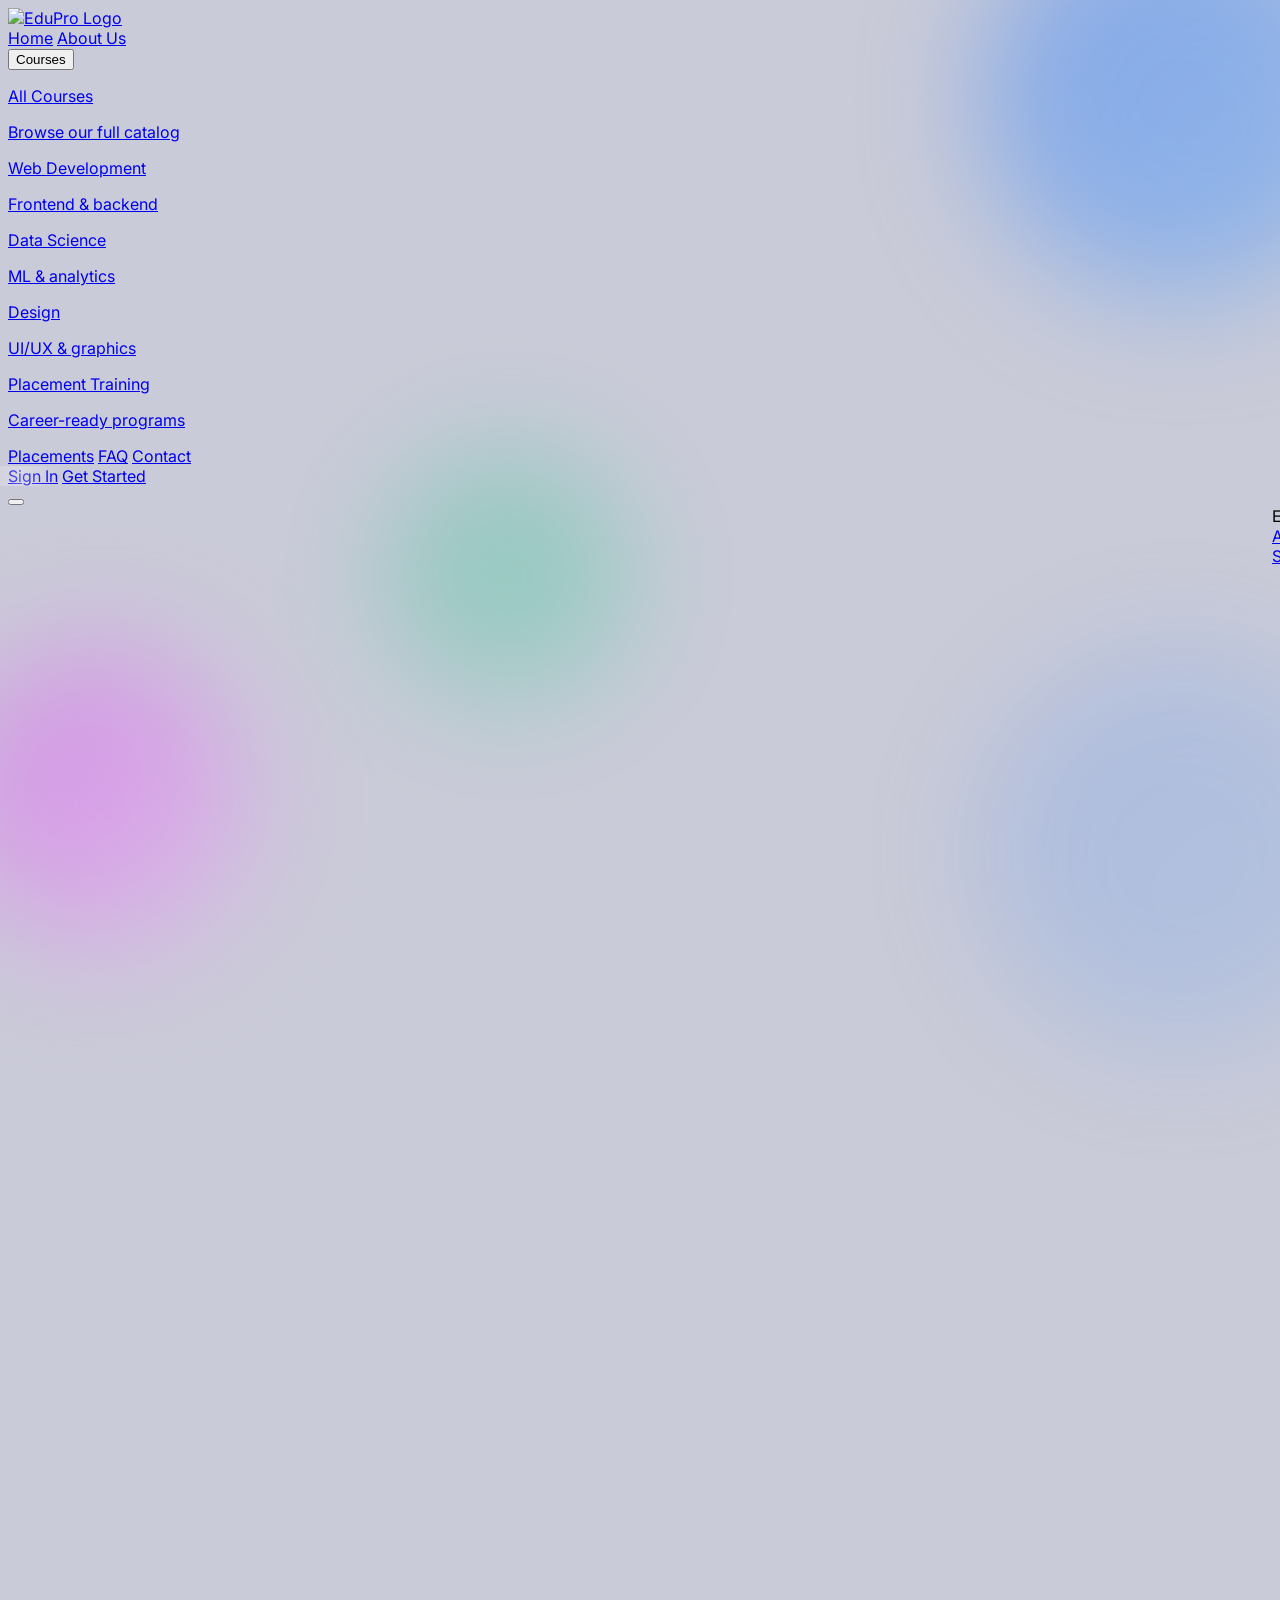
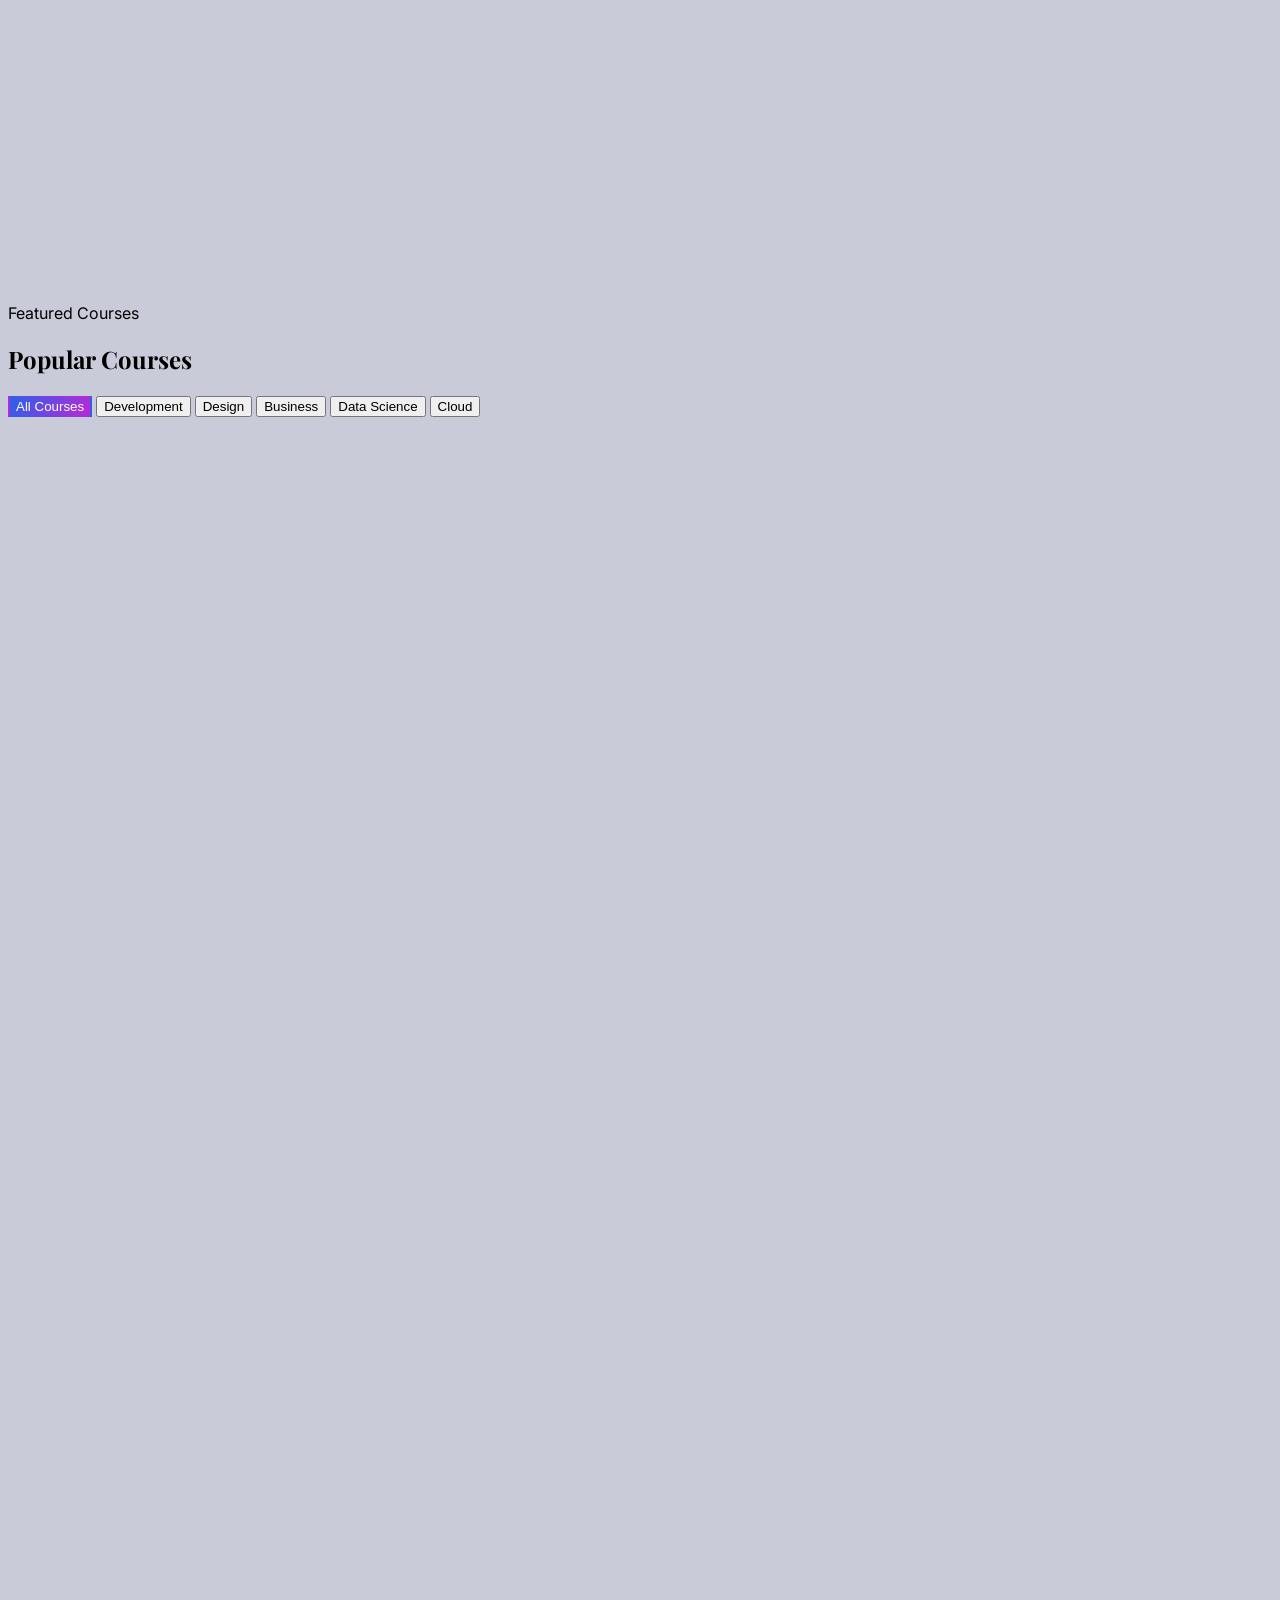
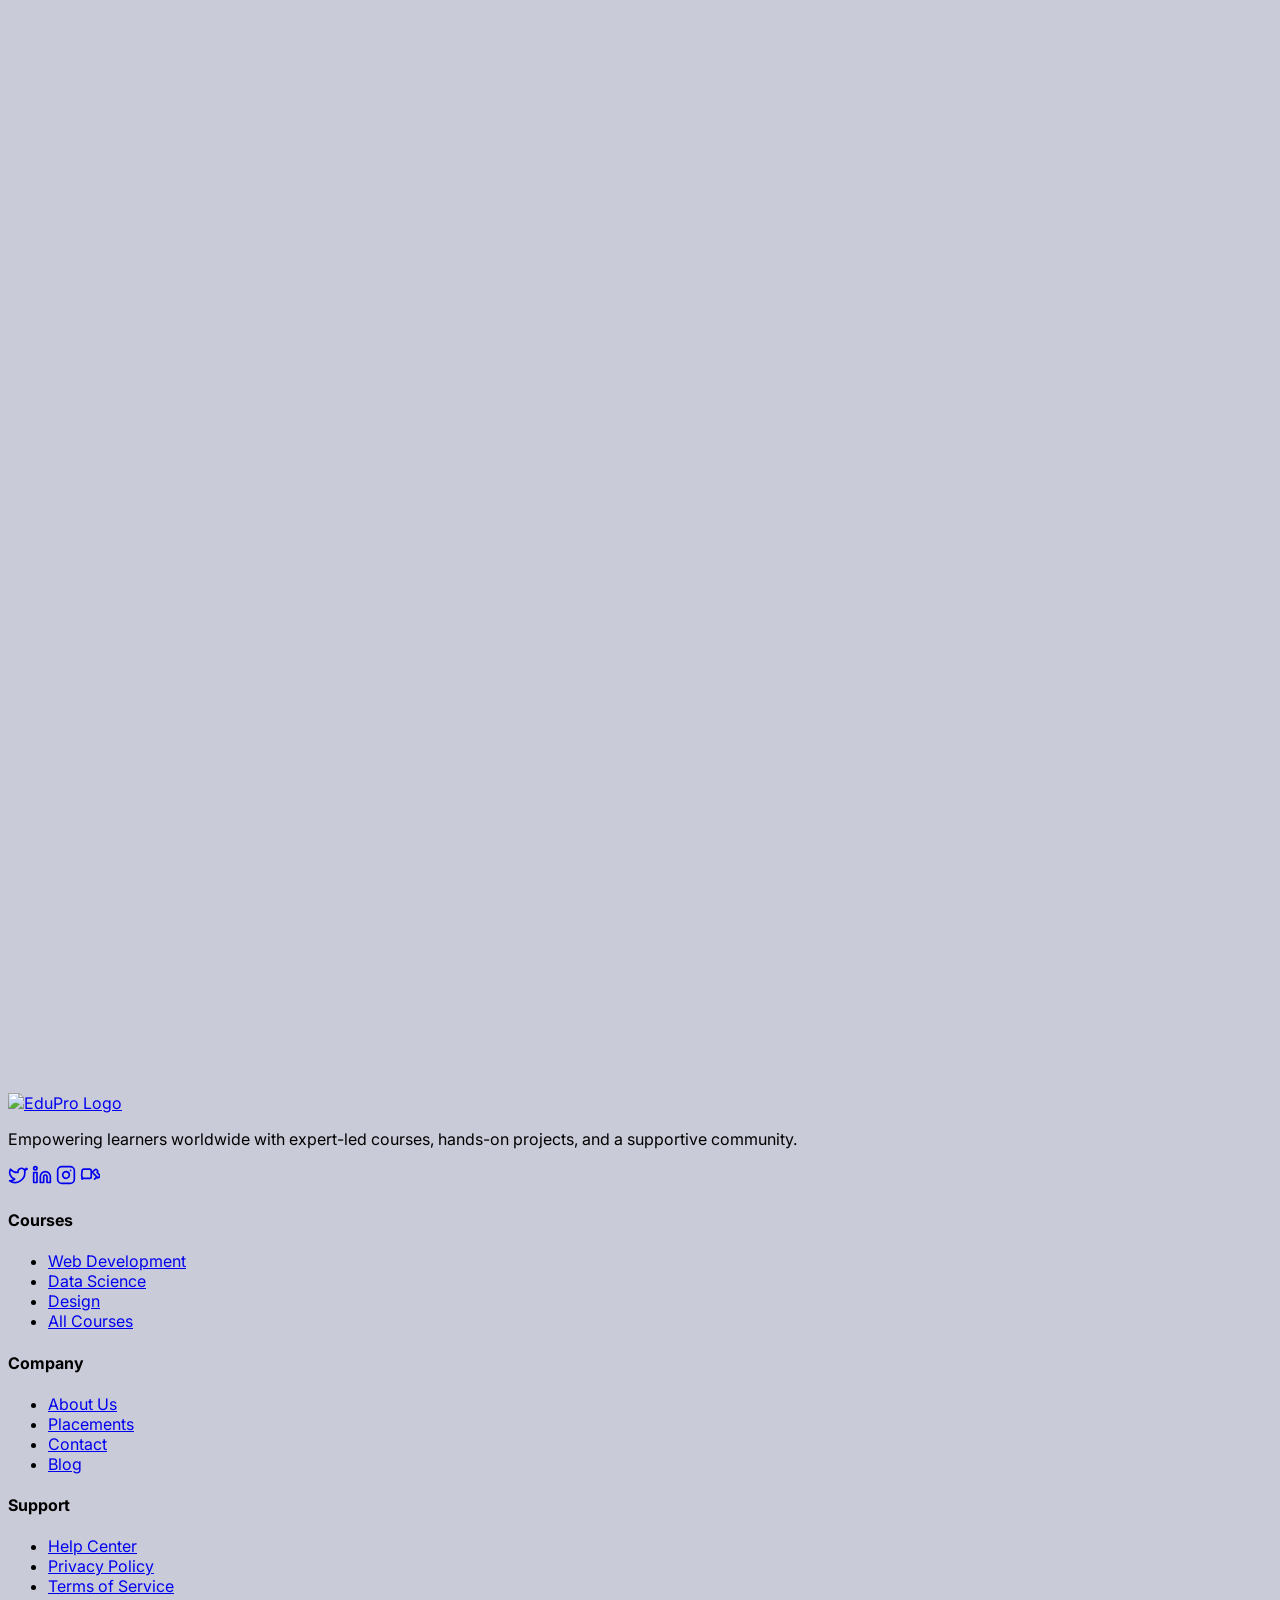
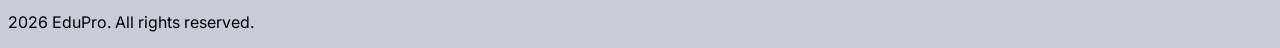
==== commit b225a15c: "comit-1" ====
--- a/index.html
+++ b/index.html
@@ -3,13 +3,46 @@
 <head>
   <meta charset="UTF-8">
   <meta name="viewport" content="width=device-width, initial-scale=1.0">
-  <title>EduPro — World-Class Online Learning</title>
+  <title>EduPro | Learn Programming, Web Development & Technology Courses</title>
+  <meta name="description" content="Learn HTML, CSS, JavaScript, React, AI, Python, and modern web development through practical tutorials, projects, and courses at EduPro.">
+  <meta name="keywords" content="EduPro, Programming Courses, Web Development Tutorials, HTML CSS JavaScript, React JS, AI Learning, Coding Platform, Online Learning, Technology Education, Software Development">
+  <meta name="robots" content="index, follow, max-image-preview:large">
+  <link rel="canonical" href="https://proeduweb.vercel.app/">
+  <meta name="author" content="EduPro">
+  <meta property="og:type" content="website">
+  <meta property="og:site_name" content="EduPro">
+  <meta property="og:title" content="EduPro | Learn Programming & Technology">
+  <meta property="og:description" content="Master coding, web development, AI, and modern technologies with practical tutorials and projects.">
+  <meta property="og:url" content="https://proeduweb.vercel.app/">
+  <meta property="og:image" content="https://proeduweb.vercel.app/images/og-image.webp">
+  <meta name="twitter:card" content="summary_large_image">
+  <meta name="twitter:title" content="EduPro | Learn Programming & Technology">
+  <meta name="twitter:description" content="Explore tutorials, projects, and courses on Web Development, AI, Programming, and Technology.">
+  <meta name="twitter:image" content="https://proeduweb.vercel.app/images/og-image.webp">
+  <meta name="theme-color" content="#2563eb">
+
   <script src="https://cdn.tailwindcss.com"></script>
   <script src="https://unpkg.com/lucide@latest"></script>
   <link rel="preconnect" href="https://fonts.googleapis.com">
   <link rel="preconnect" href="https://fonts.gstatic.com" crossorigin>
   <link href="https://fonts.googleapis.com/css2?family=Inter:wght@300;400;500;600;700;800;900&family=Playfair+Display:wght@600;700;800&display=swap" rel="stylesheet">
+  <link rel="icon" type="image/jpeg" href="fab.jpg">
   <link rel="stylesheet" href="style.css">
+  <script type="application/ld+json">
+{
+  "@context": "https://schema.org",
+  "@type": "EducationalOrganization",
+  "name": "EduPro",
+  "url": "https://proeduweb.vercel.app/",
+  "logo": "https://proeduweb.vercel.app/logo.png",
+  "description": "EduPro provides programming, web development, AI, and technology education through tutorials, projects, and courses.",
+  "sameAs": [
+    "https://facebook.com/yourpage",
+    "https://instagram.com/yourpage",
+    "https://linkedin.com/company/yourpage"
+  ]
+}
+</script>
   <script>
     tailwind.config = {
       theme: {
@@ -120,7 +153,7 @@
     <div class="max-w-7xl mx-auto px-6 lg:px-8 relative z-10">
       <div class="grid lg:grid-cols-2 gap-12 lg:gap-16 items-center">
         <div class="reveal">
-          <div class="inline-flex items-center gap-2 px-4 py-2 rounded-full bg-primary-50 text-primary-700 text-sm font-medium mb-6 border border-primary-100">
+          <div class="inline-flex items-center gap-2 px-4 py-2 mt-3 rounded-full bg-primary-50 text-primary-700 text-sm font-medium mb-6 border border-primary-100">
             <span class="w-2 h-2 rounded-full bg-primary-500 animate-pulse"></span>
             Over 50,000 students learning with us
           </div>
@@ -138,7 +171,7 @@
               <i data-lucide="play-circle" class="w-5 h-5 text-primary-600"></i> Watch Demo
             </a>
           </div>
-          <div class="flex items-center gap-4">
+          <div class="flex items-center gap-4 mb-2">
             <div class="flex -space-x-3">
               <img src="https://images.unsplash.com/photo-1494790108377-be9c29b29330?w=100&h=100&fit=crop&crop=face" class="w-10 h-10 rounded-full border-2 border-white object-cover" alt="Student">
               <img src="https://images.unsplash.com/photo-1507003211169-0a1dd7228f2d?w=100&h=100&fit=crop&crop=face" class="w-10 h-10 rounded-full border-2 border-white object-cover" alt="Student">
@@ -460,7 +493,7 @@
   </section>
 
   <!-- Testimonials -->
-  <section id="testimonials" class="py-24 bg-white">
+  <!-- <section id="testimonials" class="py-24 bg-white">
     <div class="max-w-7xl mx-auto px-6 lg:px-8">
       <div class="text-center max-w-2xl mx-auto mb-16 reveal">
         <p class="text-primary-600 font-semibold text-sm uppercase tracking-wider mb-3">Testimonials</p>
@@ -524,7 +557,7 @@
         </div>
       </div>
     </div>
-  </section>
+  </section> -->
 
   <!-- CTA Section -->
   <section class="py-24 relative overflow-hidden">
--- a/style.css
+++ b/style.css
@@ -18,6 +18,7 @@
   opacity: 0;
   transform: translateY(30px);
   transition: opacity 0.7s ease, transform 0.7s ease;
+
 }
 
 .reveal.visible {
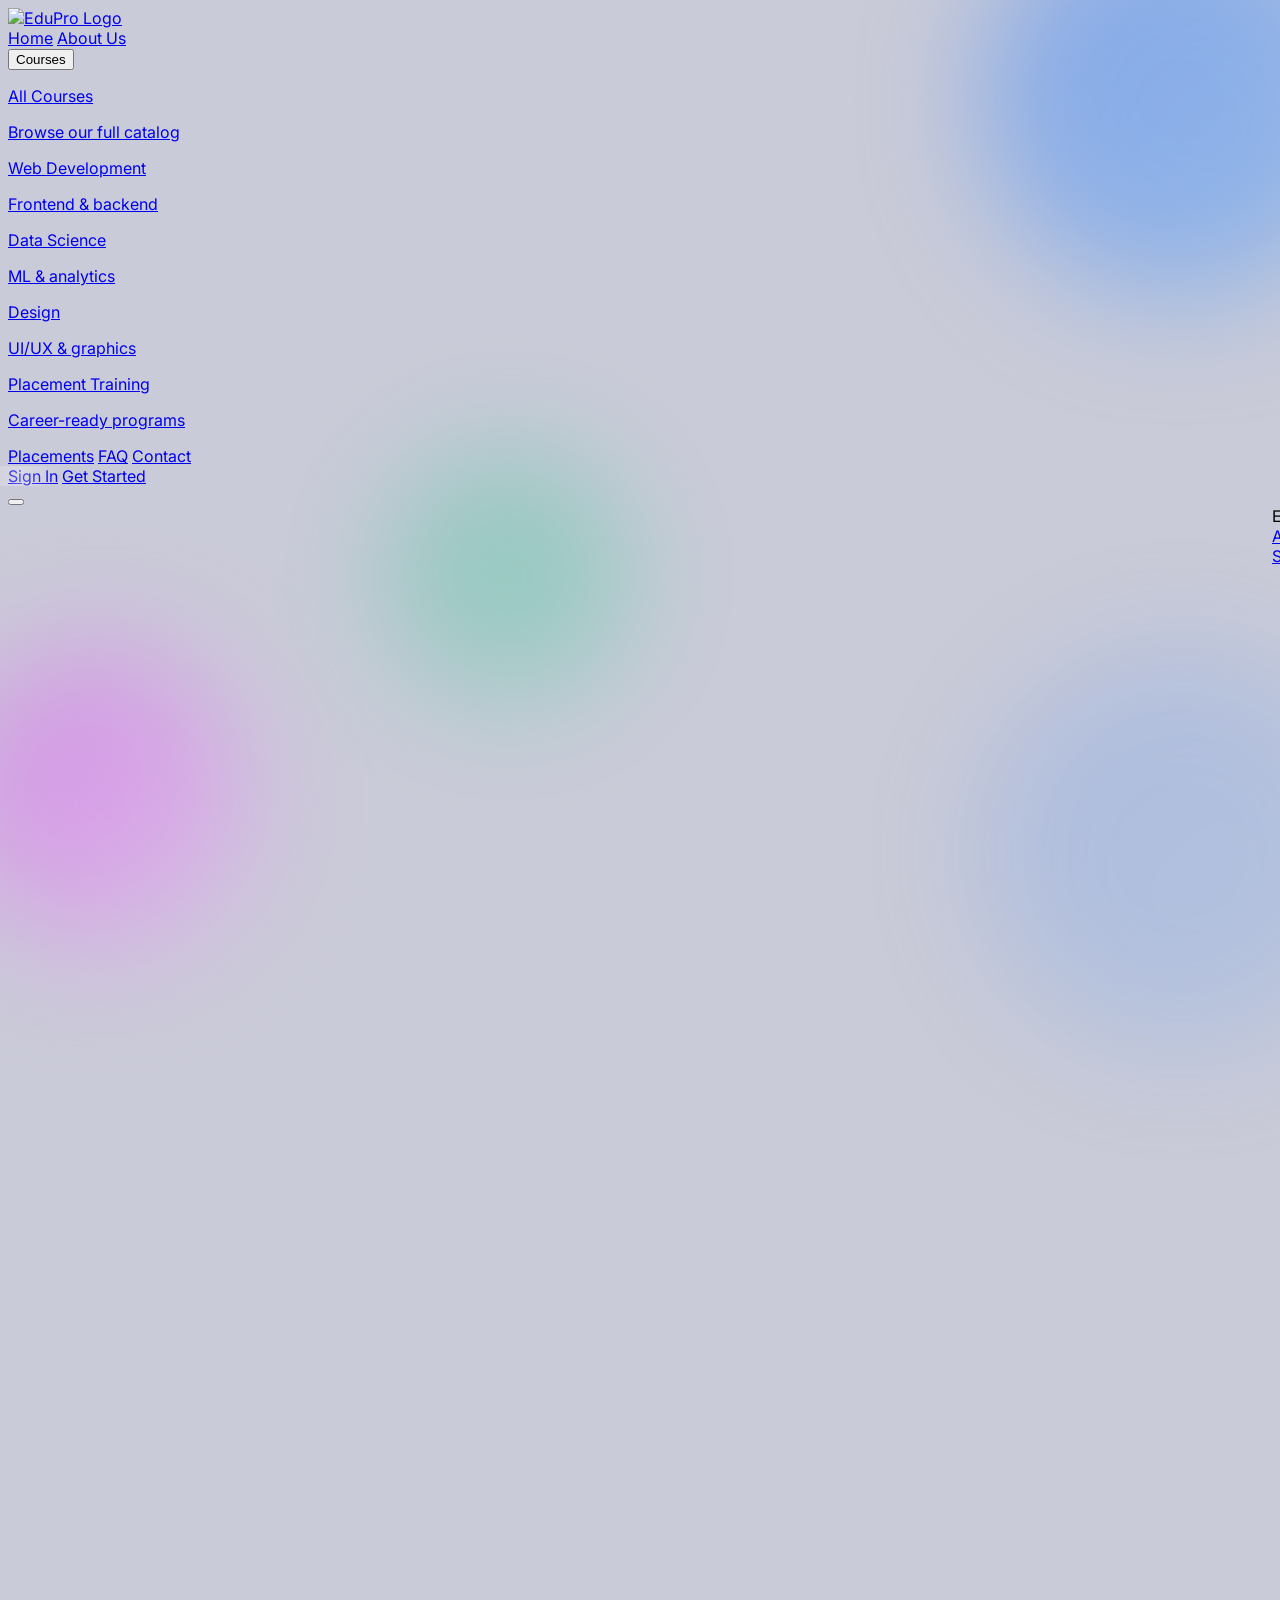
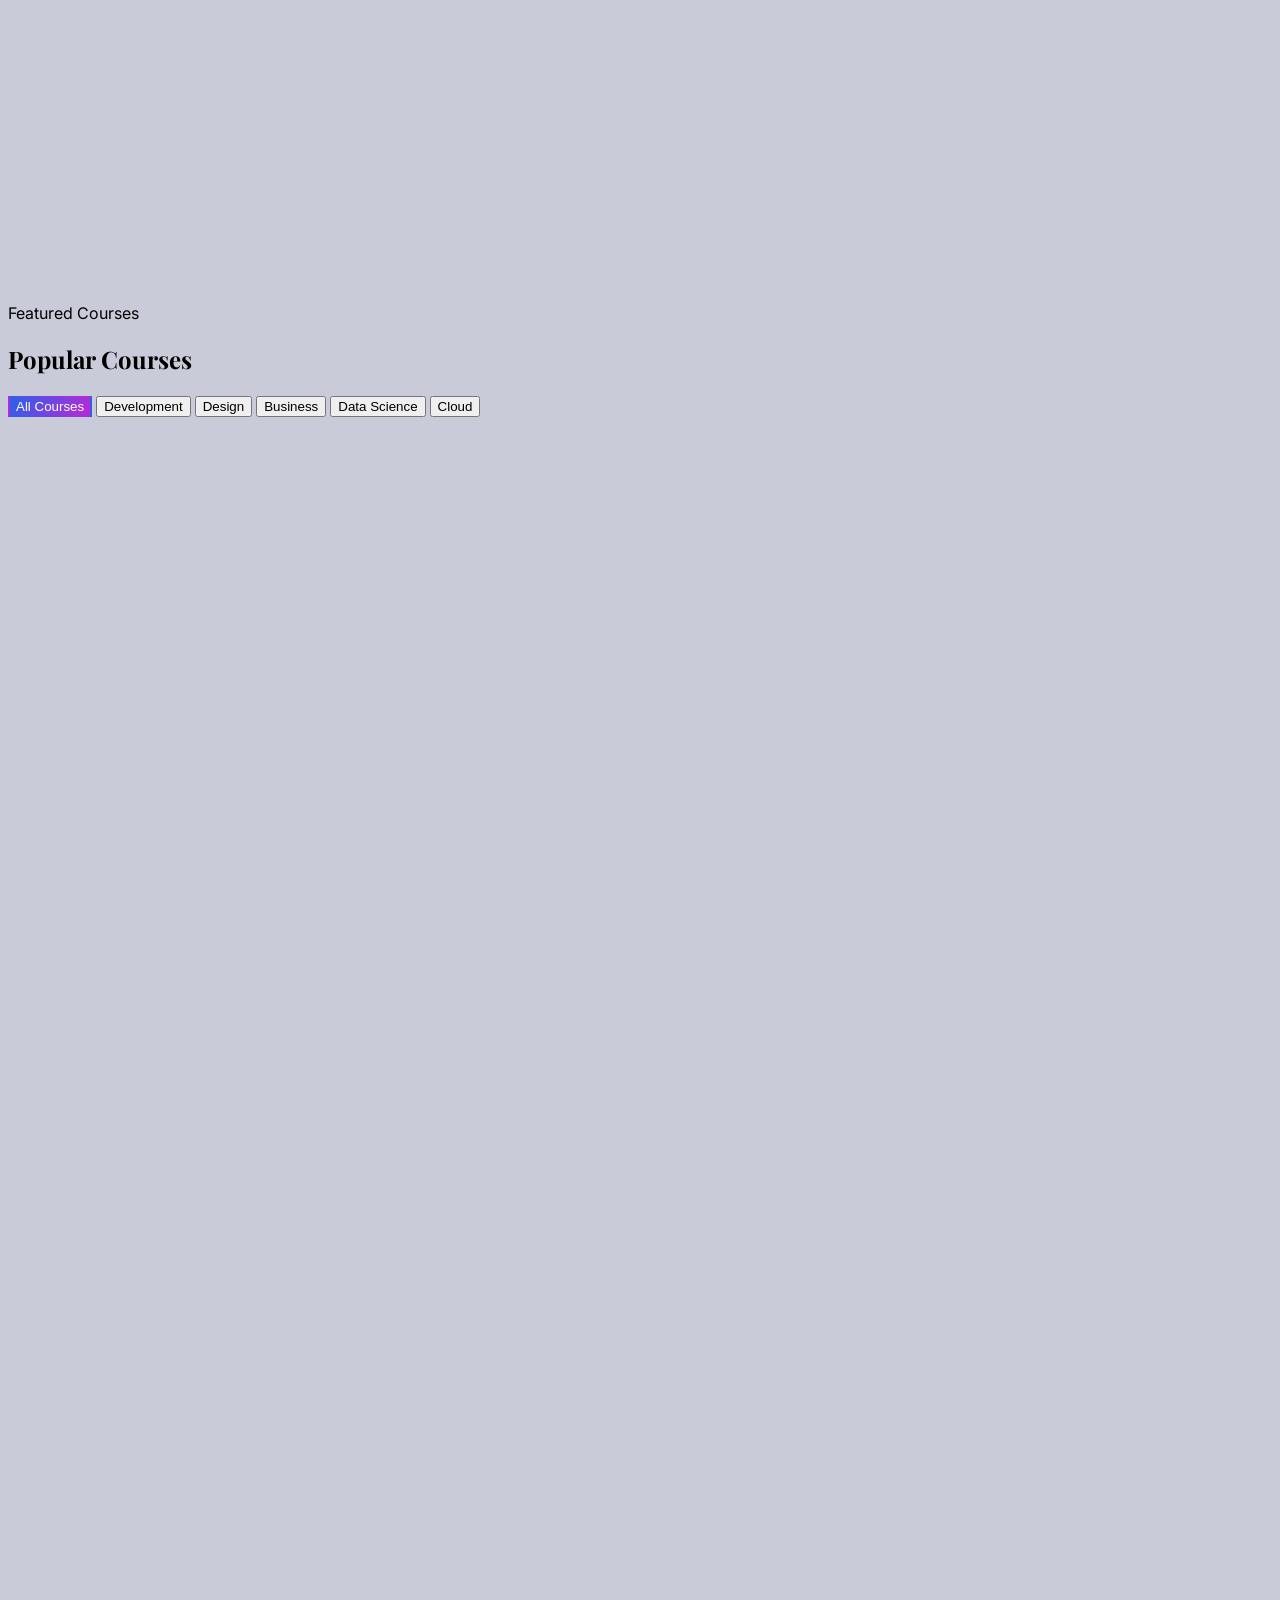
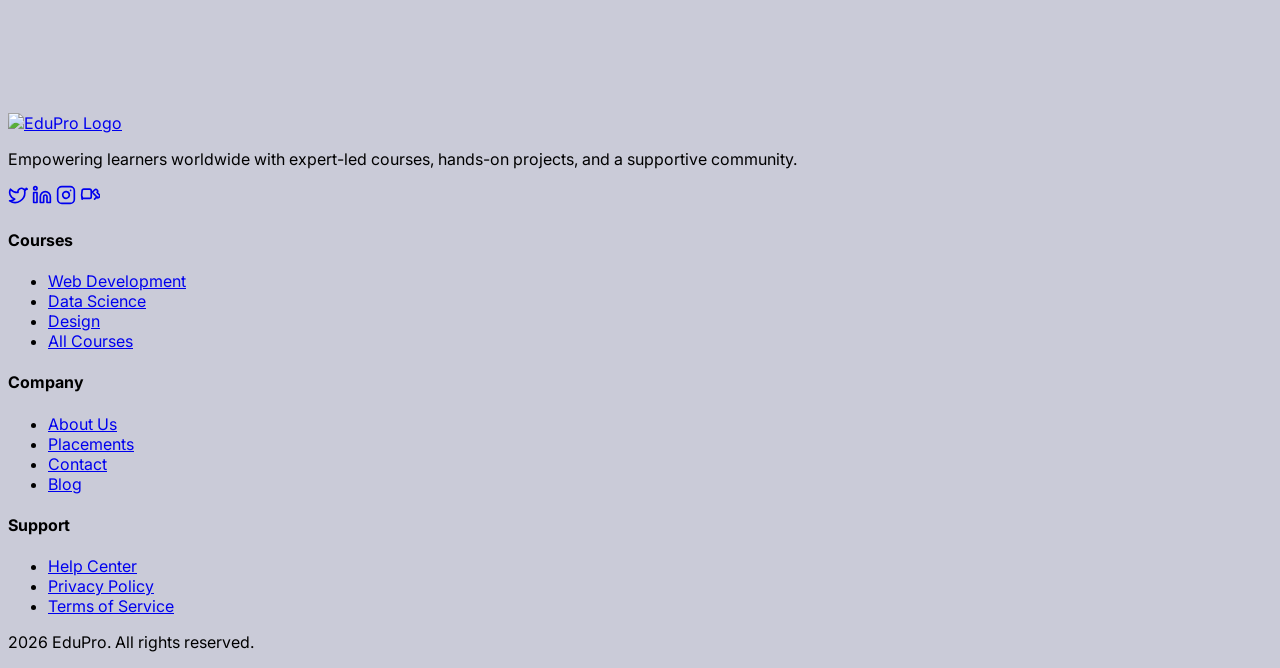
==== commit 09105335: "Update website content" ====
--- a/index.html
+++ b/index.html
@@ -493,7 +493,7 @@
   </section>
 
   <!-- Testimonials -->
-  <!-- <section id="testimonials" class="py-24 bg-white">
+  <section id="testimonials" class="py-24 bg-white">
     <div class="max-w-7xl mx-auto px-6 lg:px-8">
       <div class="text-center max-w-2xl mx-auto mb-16 reveal">
         <p class="text-primary-600 font-semibold text-sm uppercase tracking-wider mb-3">Testimonials</p>
@@ -557,7 +557,7 @@
         </div>
       </div>
     </div>
-  </section> -->
+  </section>
 
   <!-- CTA Section -->
   <section class="py-24 relative overflow-hidden">
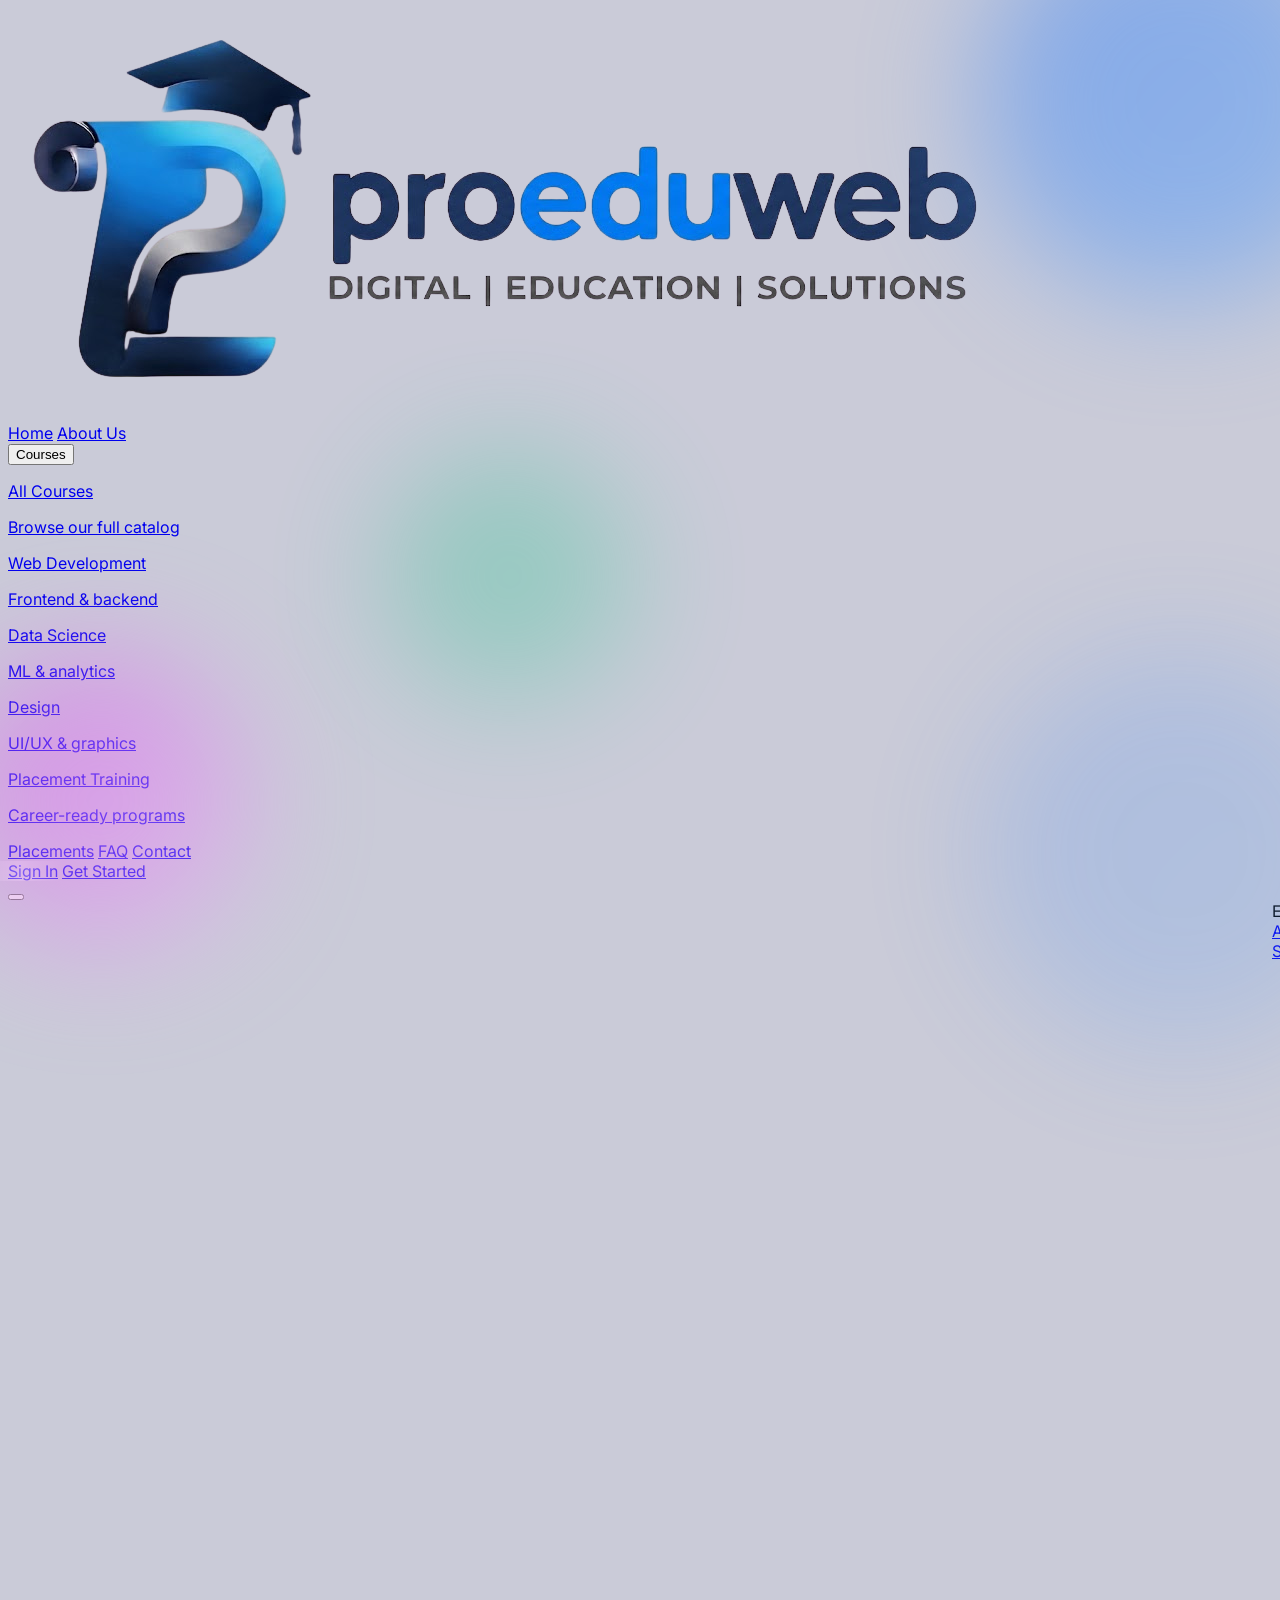
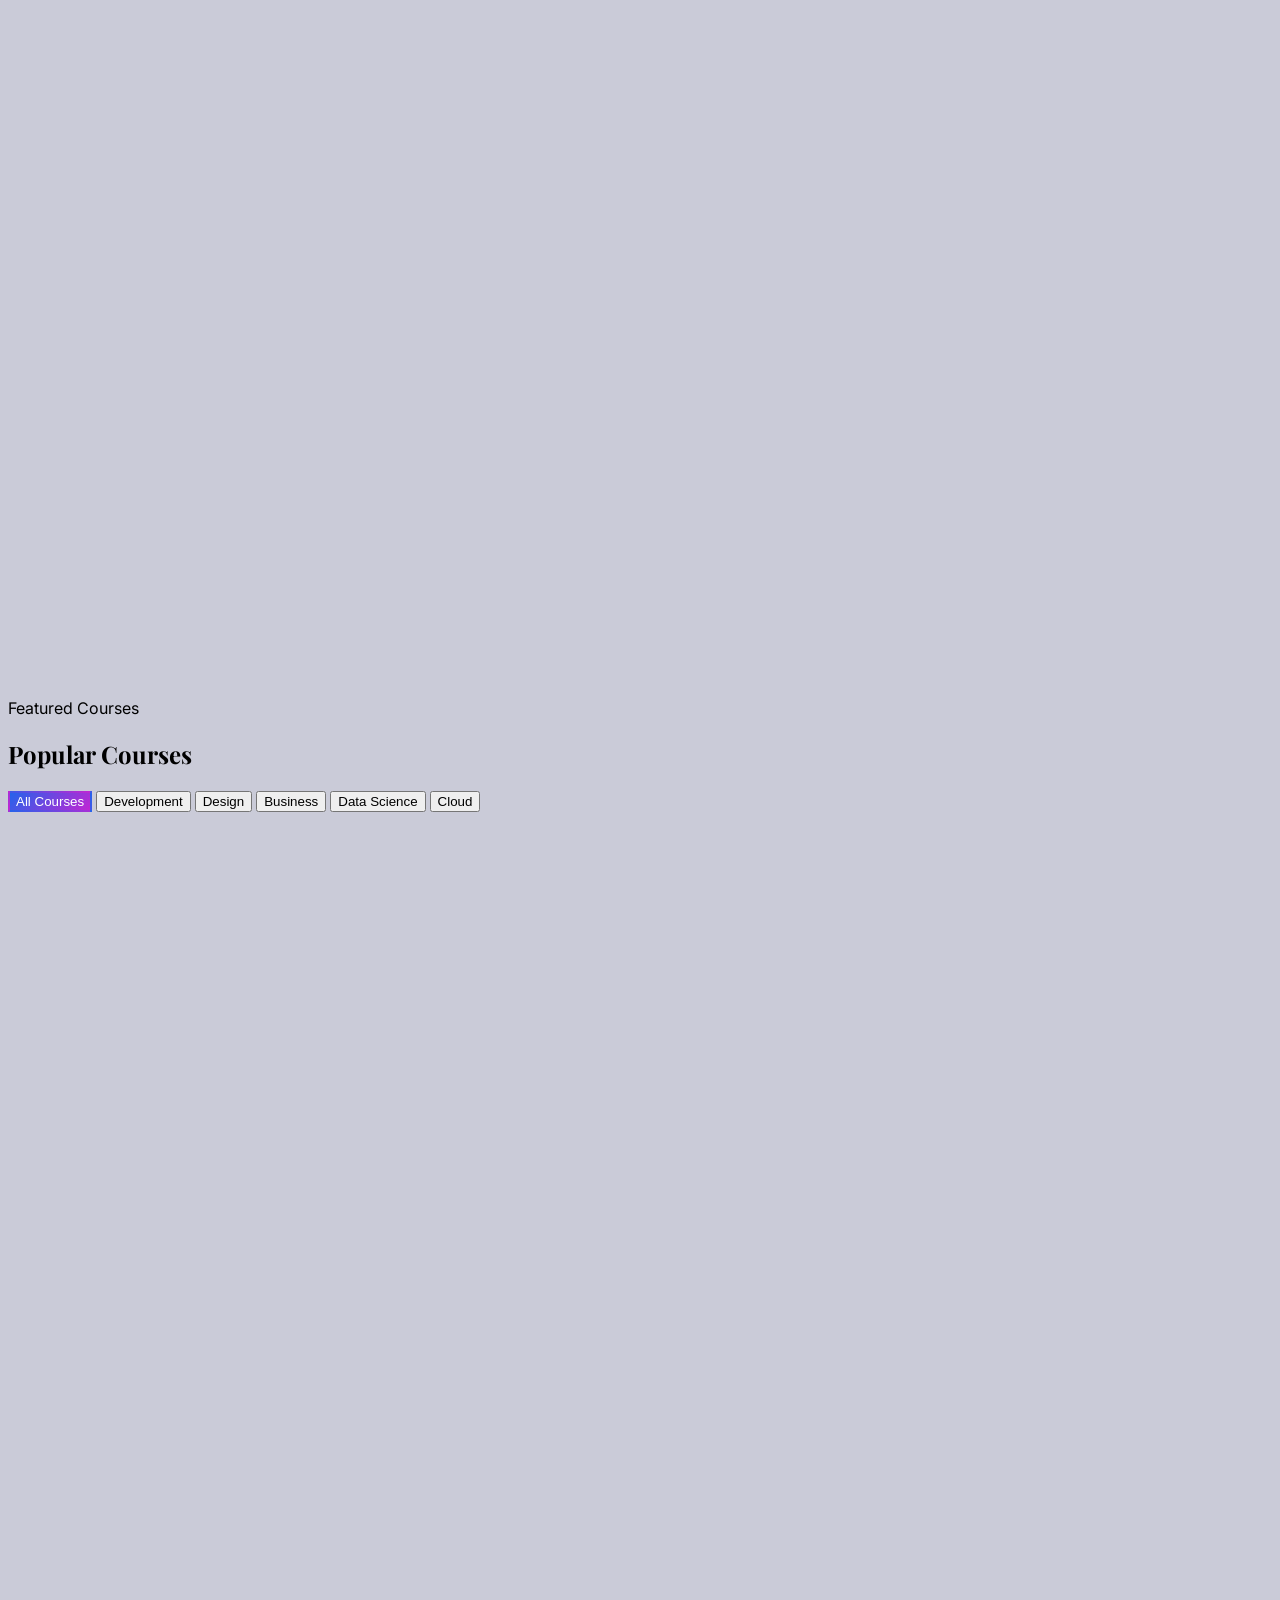
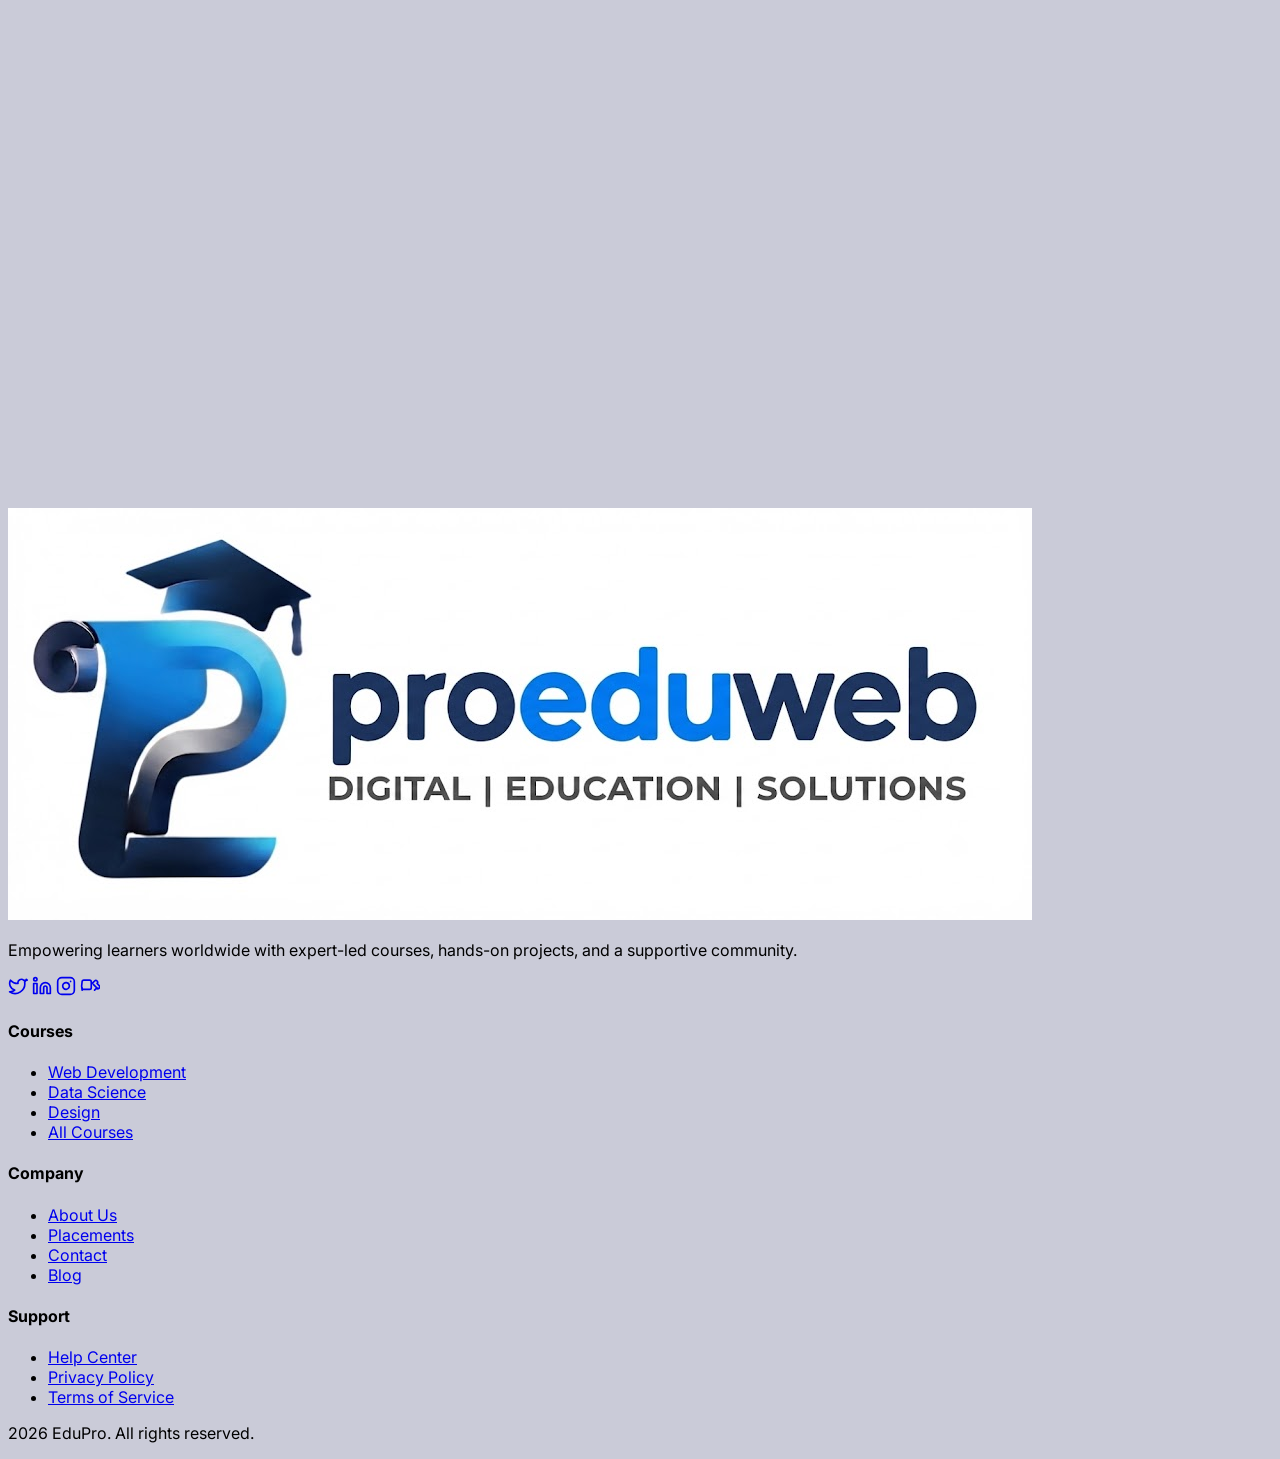
==== commit abf33388: "Updated code" ====
--- a/index.html
+++ b/index.html
@@ -26,15 +26,15 @@
   <link rel="preconnect" href="https://fonts.googleapis.com">
   <link rel="preconnect" href="https://fonts.gstatic.com" crossorigin>
   <link href="https://fonts.googleapis.com/css2?family=Inter:wght@300;400;500;600;700;800;900&family=Playfair+Display:wght@600;700;800&display=swap" rel="stylesheet">
-  <link rel="icon" type="image/jpeg" href="fab.jpg">
-  <link rel="stylesheet" href="style.css">
+  <link rel="icon" type="image/jpeg" href="assets/image/fab.jpg">
+  <link rel="stylesheet" href="assets/css/style.css">
   <script type="application/ld+json">
 {
   "@context": "https://schema.org",
   "@type": "EducationalOrganization",
   "name": "EduPro",
   "url": "https://proeduweb.vercel.app/",
-  "logo": "https://proeduweb.vercel.app/logo.png",
+  "logo": "https://proeduweb.vercel.app/assets/image/logo.png",
   "description": "EduPro provides programming, web development, AI, and technology education through tutorials, projects, and courses.",
   "sameAs": [
     "https://facebook.com/yourpage",
@@ -73,9 +73,9 @@
   <!-- Navbar -->
   <nav id="navbar" class="fixed top-0 left-0 right-0 z-50 transition-all duration-300 bg-white/90 backdrop-blur-xl">
     <div class="max-w-7xl mx-auto px-6 lg:px-8">
-      <div class="flex items-center justify-between h-20">
+      <div class="flex items-center justify-between h-16">
         <a href="index.html" class="flex items-center gap-2">
-          <img src="logo.png" alt="EduPro Logo" class="h-12 w-auto">
+          <img src="assets/image/logo.png" alt="EduPro Logo" class="h-14 w-auto">
         </a>
         <div class="hidden md:flex items-center gap-8">
           <a href="index.html" class="text-sm font-medium text-slate-600 hover:text-primary-600 transition">Home</a>
@@ -115,17 +115,17 @@
           <a href="#" class="text-sm font-medium text-slate-600 hover:text-primary-600 transition">Sign In</a>
           <a href="#" class="btn-shine px-5 py-2.5 rounded-full bg-gradient-to-r from-primary-600 to-accent-600 text-white text-sm font-semibold shadow-lg shadow-primary-500/25 hover:shadow-primary-500/40 transition">Get Started</a>
         </div>
-        <button id="mobileMenuBtn" class="md:hidden p-2 rounded-lg hover:bg-slate-100 transition"><i data-lucide="menu" class="w-6 h-6 text-slate-700"></i></button>
+        <button id="mobileMenuBtn" type="button" aria-label="Open navigation menu" aria-controls="mobileMenu" aria-expanded="false" class="md:hidden p-2 rounded-lg hover:bg-slate-100 transition"><i data-lucide="menu" class="w-6 h-6 text-slate-700"></i></button>
       </div>
     </div>
   </nav>
 
   <!-- Mobile Menu -->
-  <div id="mobileMenu" class="mobile-menu fixed inset-0 z-50 bg-white">
+  <div id="mobileMenu" class="mobile-menu fixed inset-0 z-50 bg-white" aria-hidden="true">
     <div class="flex flex-col h-full p-6">
       <div class="flex justify-between items-center mb-8">
         <span class="text-xl font-bold">Edu<span class="gradient-text">Pro</span></span>
-        <button id="closeMobileMenu" class="p-2 rounded-lg hover:bg-slate-100"><i data-lucide="x" class="w-6 h-6"></i></button>
+        <button id="closeMobileMenu" type="button" aria-label="Close navigation menu" class="p-2 rounded-lg hover:bg-slate-100"><i data-lucide="x" class="w-6 h-6"></i></button>
       </div>
       <div class="flex flex-col gap-4">
         <a href="courses.html" class="text-lg font-medium text-slate-700 py-3 border-b border-slate-100 mobile-link">All Courses</a>
@@ -585,7 +585,7 @@
       <div class="grid md:grid-cols-2 lg:grid-cols-5 gap-12 mb-12">
         <div class="lg:col-span-2">
           <a href="index.html" class="flex items-center gap-2 mb-6">
-            <img src="logo.png" alt="EduPro Logo" class="h-12 w-auto">
+            <img src="assets/image/footer-logo.jpg" alt="EduPro Logo" class="h-14 rounded w-auto">
           </a>
           <p class="text-slate-400 mb-6 max-w-sm">Empowering learners worldwide with expert-led courses, hands-on projects, and a supportive community.</p>
           <div class="flex gap-3">
@@ -628,6 +628,6 @@
     </div>
   </footer>
 
-  <script src="script.js"></script>
+  <script src="assets/js/script.js"></script>
 </body>
 </html>
--- a/assets/css/style.css
+++ b/assets/css/style.css
@@ -0,0 +1,225 @@
+body {
+  font-family: 'Inter', sans-serif;
+  background-color: #cacbd8;
+}
+
+.font-display {
+  font-family: 'Playfair Display', serif;
+}
+
+.nav-scrolled {
+  background: rgba(255,255,255,0.9) !important;
+  backdrop-filter: blur(20px) !important;
+  -webkit-backdrop-filter: blur(20px) !important;
+  box-shadow: 0 4px 30px rgba(0,0,0,0.05) !important;
+}
+
+.reveal {
+  opacity: 0;
+  transform: translateY(30px);
+  transition: opacity 0.7s ease, transform 0.7s ease;
+
+}
+
+.reveal.visible {
+  opacity: 1;
+  transform: translateY(0);
+}
+
+.gradient-text {
+  background: linear-gradient(135deg, #2563eb, #c026d3);
+  -webkit-background-clip: text;
+  -webkit-text-fill-color: transparent;
+  background-clip: text;
+}
+
+.btn-shine {
+  position: relative;
+  overflow: hidden;
+}
+
+.btn-shine::after {
+  content: '';
+  position: absolute;
+  top: 0;
+  left: -100%;
+  width: 100%;
+  height: 100%;
+  background: linear-gradient(90deg, transparent, rgba(255,255,255,0.3), transparent);
+  transition: left 0.5s ease;
+}
+
+.btn-shine:hover::after {
+  left: 100%;
+}
+
+.hover-lift {
+  transition: transform 0.3s ease, box-shadow 0.3s ease;
+}
+
+.hover-lift:hover {
+  transform: translateY(-6px);
+  box-shadow: 0 20px 40px rgba(0,0,0,0.1);
+}
+
+.mobile-menu {
+  transform: translateX(100%);
+  transition: transform 0.3s ease;
+}
+
+.mobile-menu.open {
+  transform: translateX(0);
+}
+
+.course-card .course-img {
+  transition: transform 0.5s ease;
+}
+
+.course-card:hover .course-img {
+  transform: scale(1.08);
+}
+
+::-webkit-scrollbar {
+  width: 8px;
+}
+
+::-webkit-scrollbar-track {
+  background: #f1f5f9;
+}
+
+::-webkit-scrollbar-thumb {
+  background: linear-gradient(180deg, #3b82f6, #c026d3);
+  border-radius: 4px;
+}
+
+/* Blob animations */
+.blob {
+  position: absolute;
+  border-radius: 50%;
+  filter: blur(60px);
+  opacity: 0.5;
+  animation: float 6s ease-in-out infinite;
+}
+
+.blob-1 {
+  width: 400px;
+  height: 400px;
+  background: linear-gradient(135deg, #3b82f6, #60a5fa);
+  top: -100px;
+  right: -100px;
+  animation-delay: 0s;
+}
+
+.blob-2 {
+  width: 300px;
+  height: 300px;
+  background: linear-gradient(135deg, #d946ef, #f0abfc);
+  bottom: -50px;
+  left: -50px;
+  animation-delay: 2s;
+}
+
+.blob-3 {
+  width: 250px;
+  height: 250px;
+  background: linear-gradient(135deg, #10b981, #34d399);
+  top: 50%;
+  left: 30%;
+  animation-delay: 4s;
+  opacity: 0.3;
+}
+
+@keyframes float {
+  0%, 100% { transform: translateY(0px); }
+  50% { transform: translateY(-20px); }
+}
+
+/* Glass effect */
+.glass {
+  background: rgba(255,255,255,0.7);
+  backdrop-filter: blur(20px);
+  -webkit-backdrop-filter: blur(20px);
+  border: 1px solid rgba(255,255,255,0.3);
+}
+
+/* Quote icon */
+.quote-icon {
+  font-size: 4rem;
+  line-height: 1;
+  position: absolute;
+  top: -10px;
+  left: 20px;
+}
+
+/* Line clamp */
+.line-clamp-2 {
+  display: -webkit-box;
+  -webkit-box-orient: vertical;
+  overflow: hidden;
+}
+
+/* Heart button */
+.heart-btn {
+  transition: transform 0.2s ease;
+}
+
+.heart-btn:hover {
+  transform: scale(1.1);
+}
+
+.heart-btn.active i {
+  color: #ef4444;
+  fill: #ef4444;
+}
+
+/* Partner logo */
+.partner-logo {
+  transition: transform 0.3s ease, box-shadow 0.3s ease;
+}
+
+.partner-logo:hover {
+  transform: translateY(-4px);
+  box-shadow: 0 10px 30px rgba(0,0,0,0.08);
+}
+
+/* Category filter */
+.category-filter.active {
+  background: linear-gradient(135deg, #2563eb, #c026d3);
+  color: white;
+  border-color: transparent;
+}
+
+/* Contact card */
+.contact-card {
+  transition: transform 0.3s ease, box-shadow 0.3s ease;
+}
+
+.contact-card:hover {
+  transform: translateY(-6px);
+  box-shadow: 0 20px 40px rgba(0,0,0,0.1);
+}
+
+/* Timeline line */
+.timeline-line {
+  position: absolute;
+  left: 24px;
+  top: 0;
+  bottom: 0;
+  width: 2px;
+  background: linear-gradient(180deg, #2563eb, #c026d3);
+}
+
+/* Marquee animation */
+@keyframes marquee {
+  0% {
+    transform: translateX(0);
+  }
+  100% {
+    transform: translateX(-50%);
+  }
+}
+
+.animate-marquee {
+  animation: marquee 30s linear infinite;
+  width: max-content;
+}
